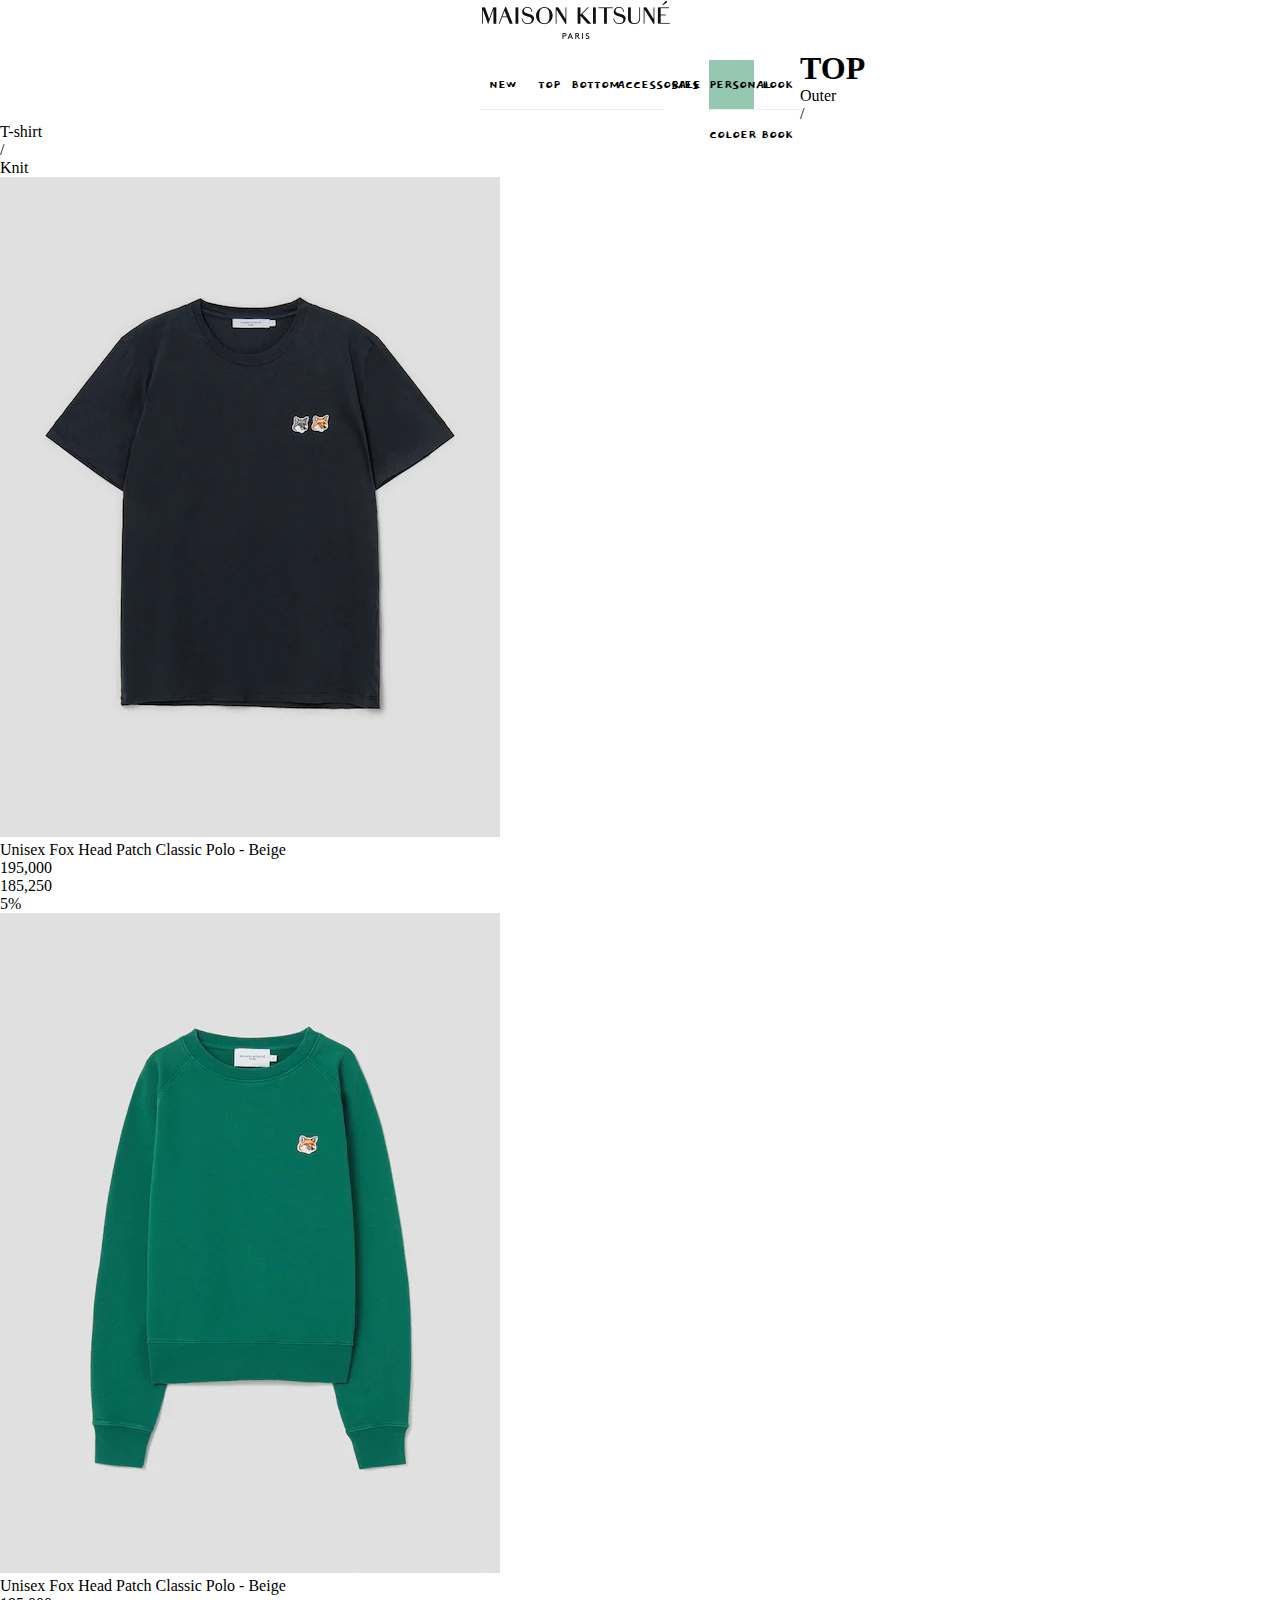
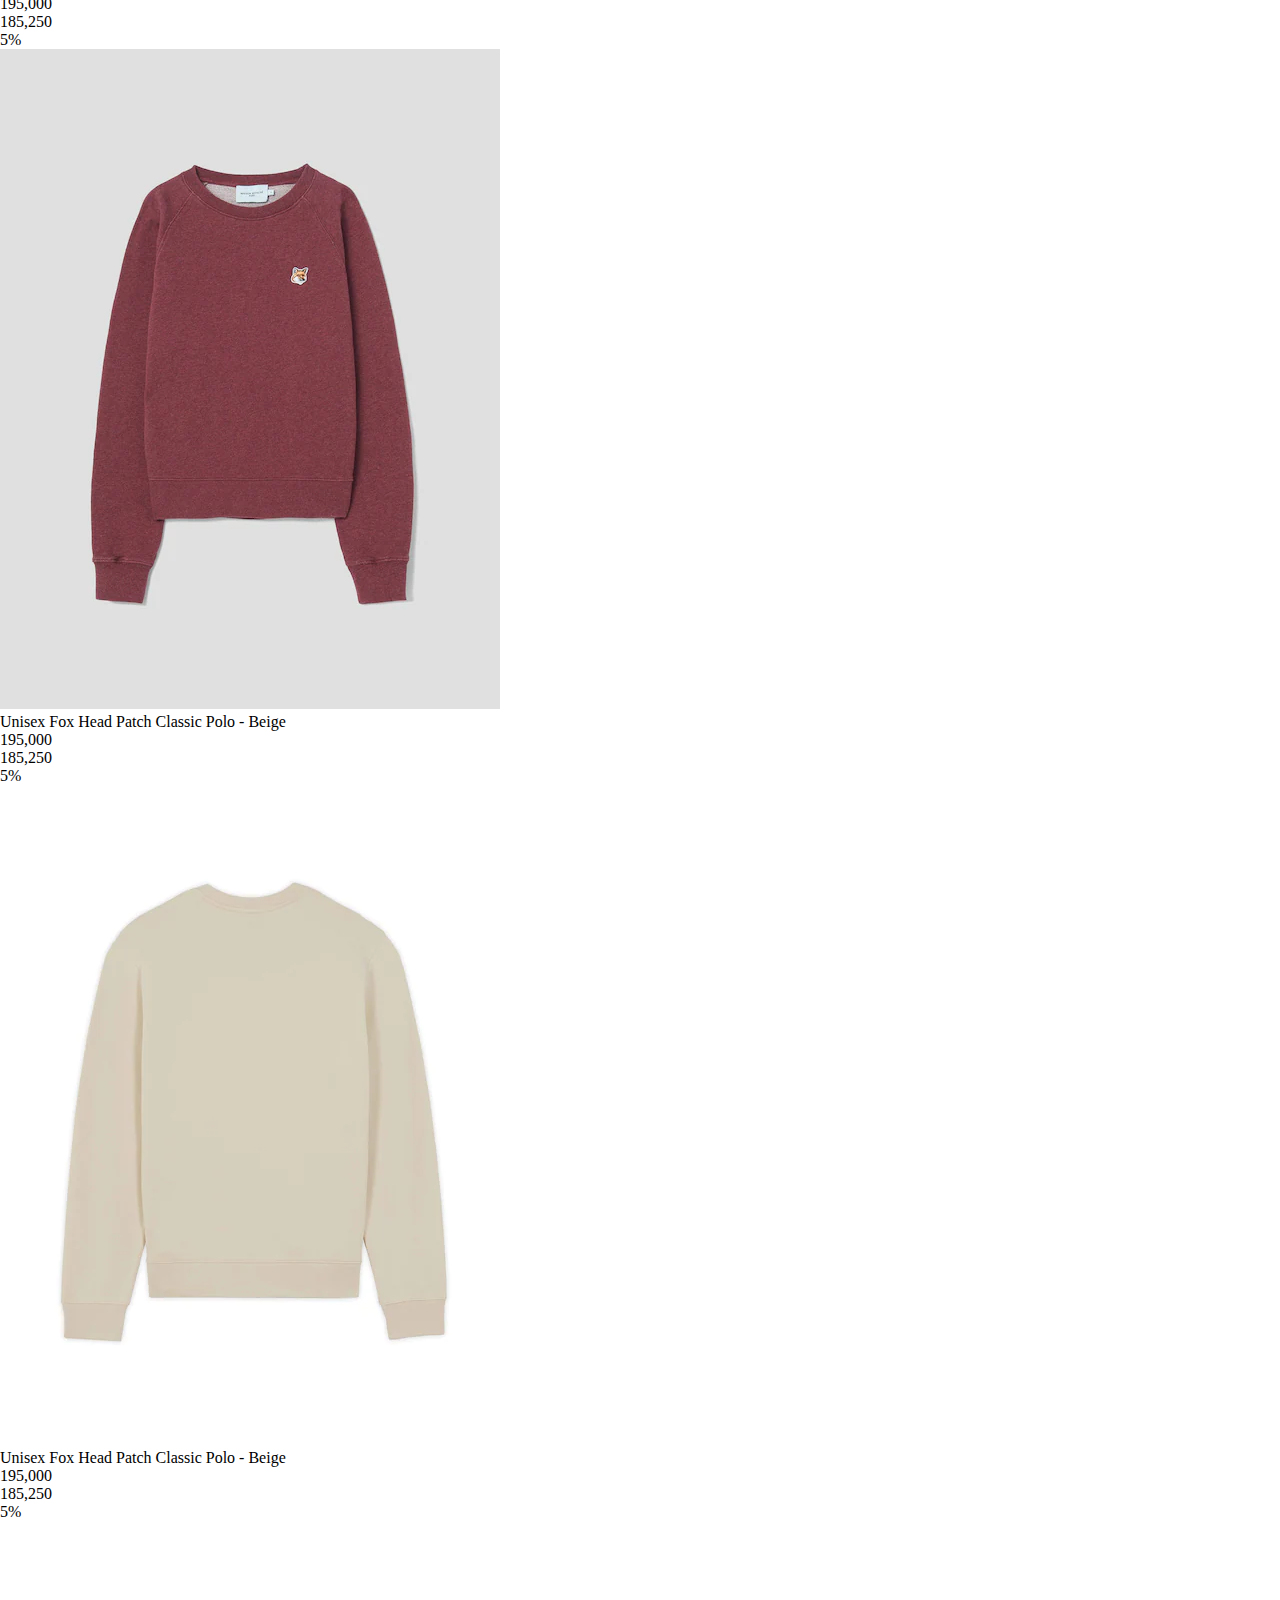
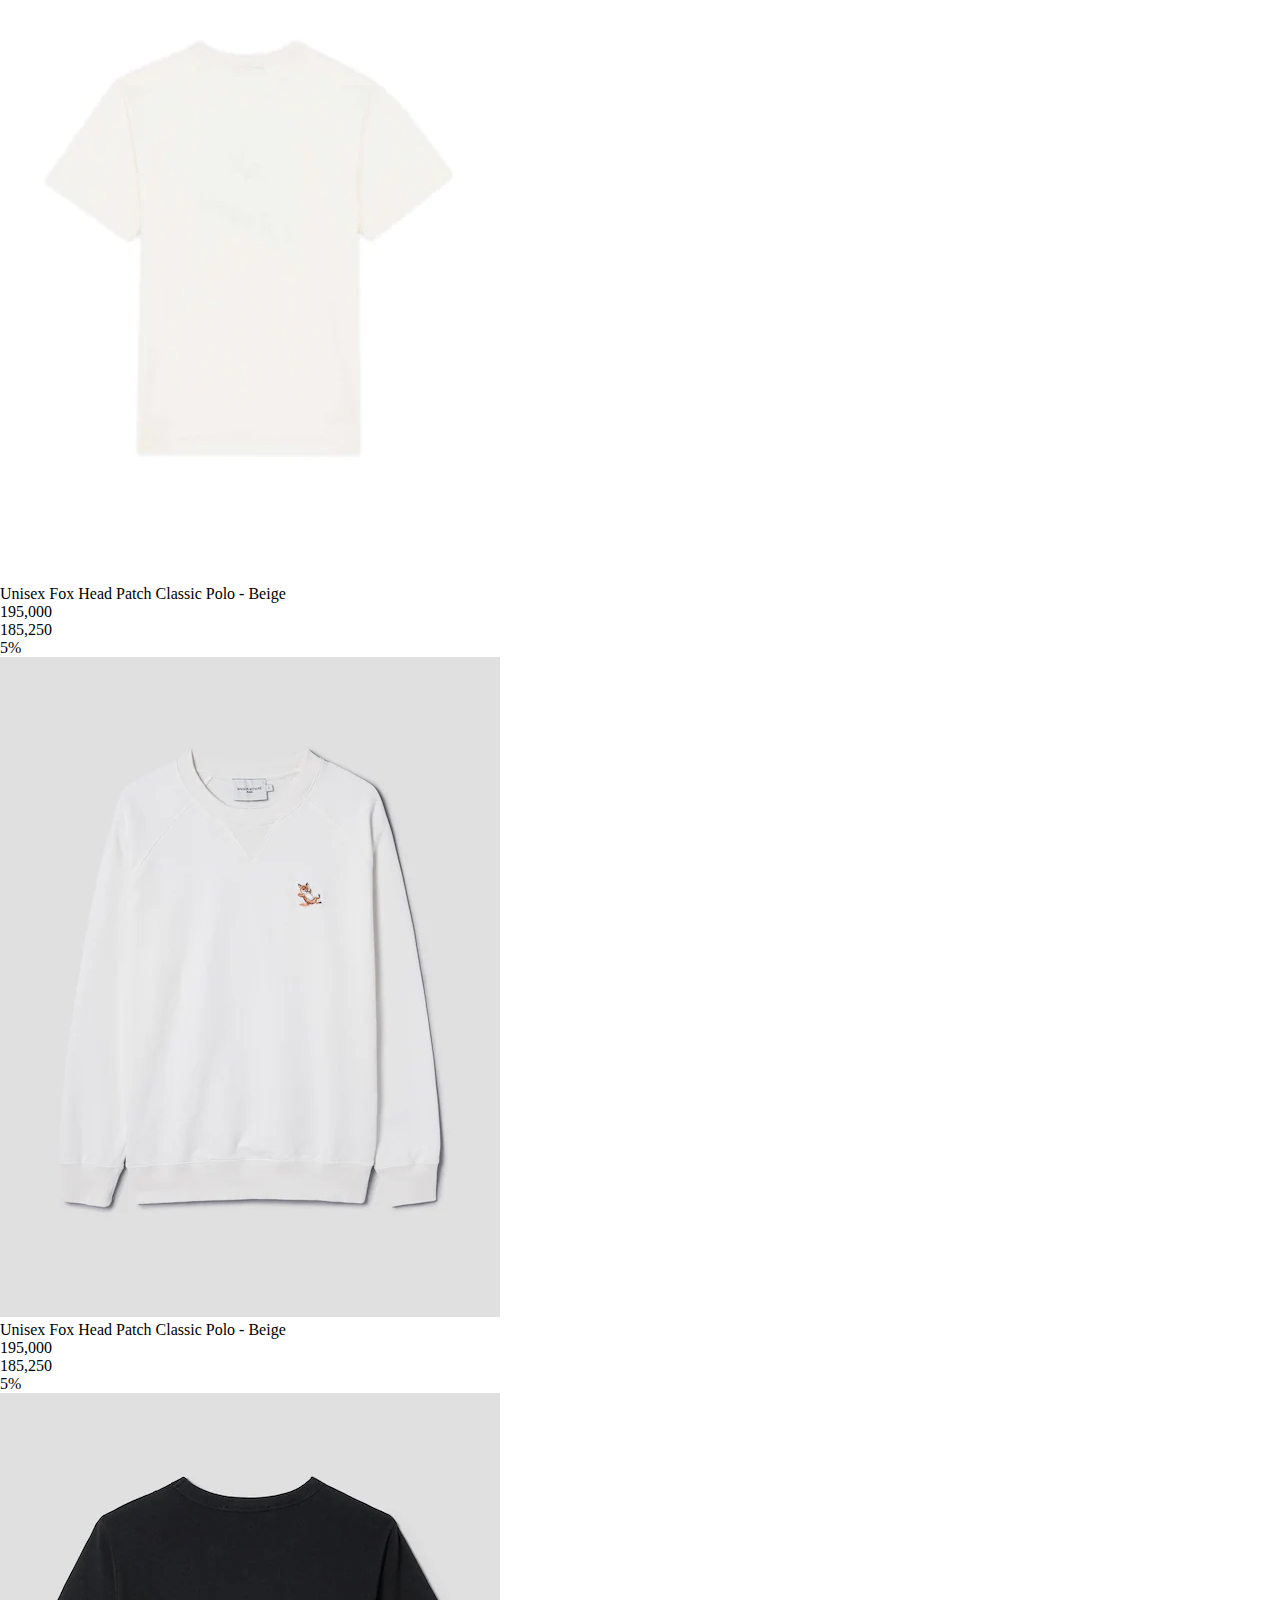
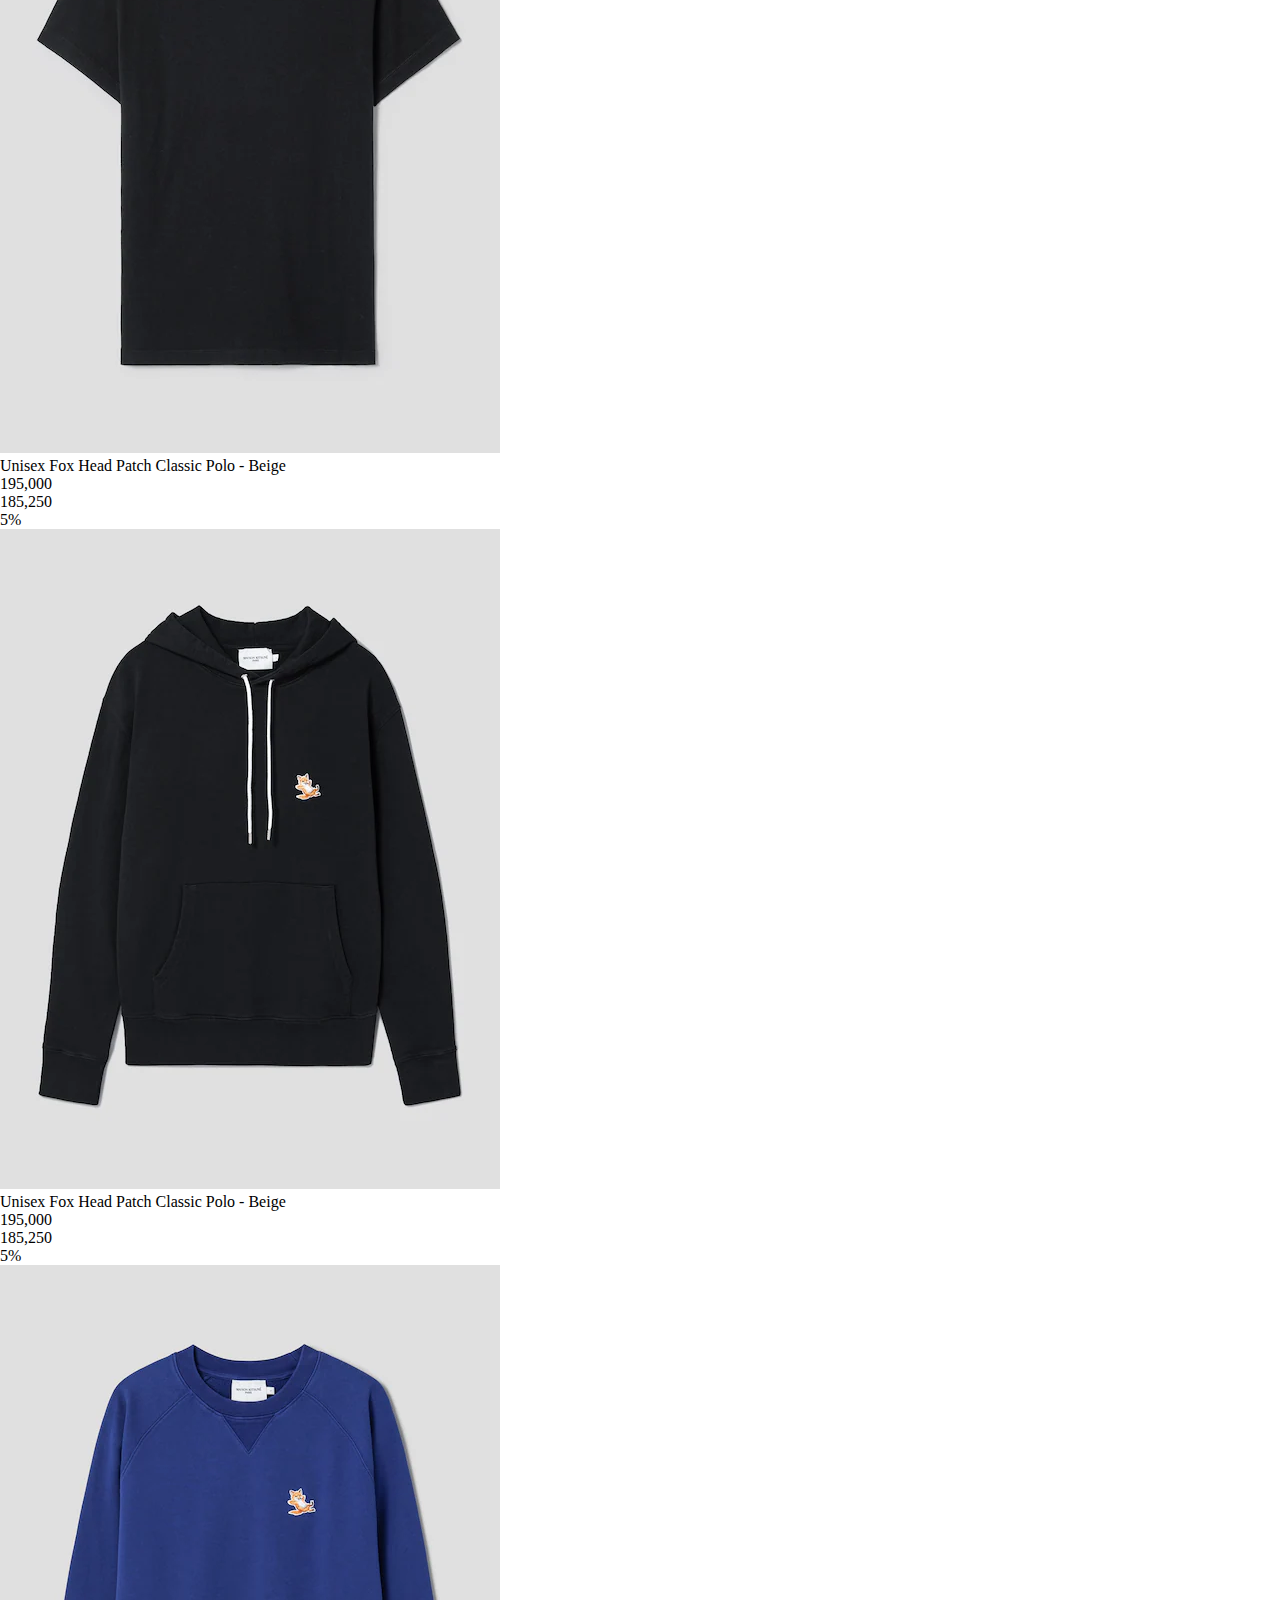
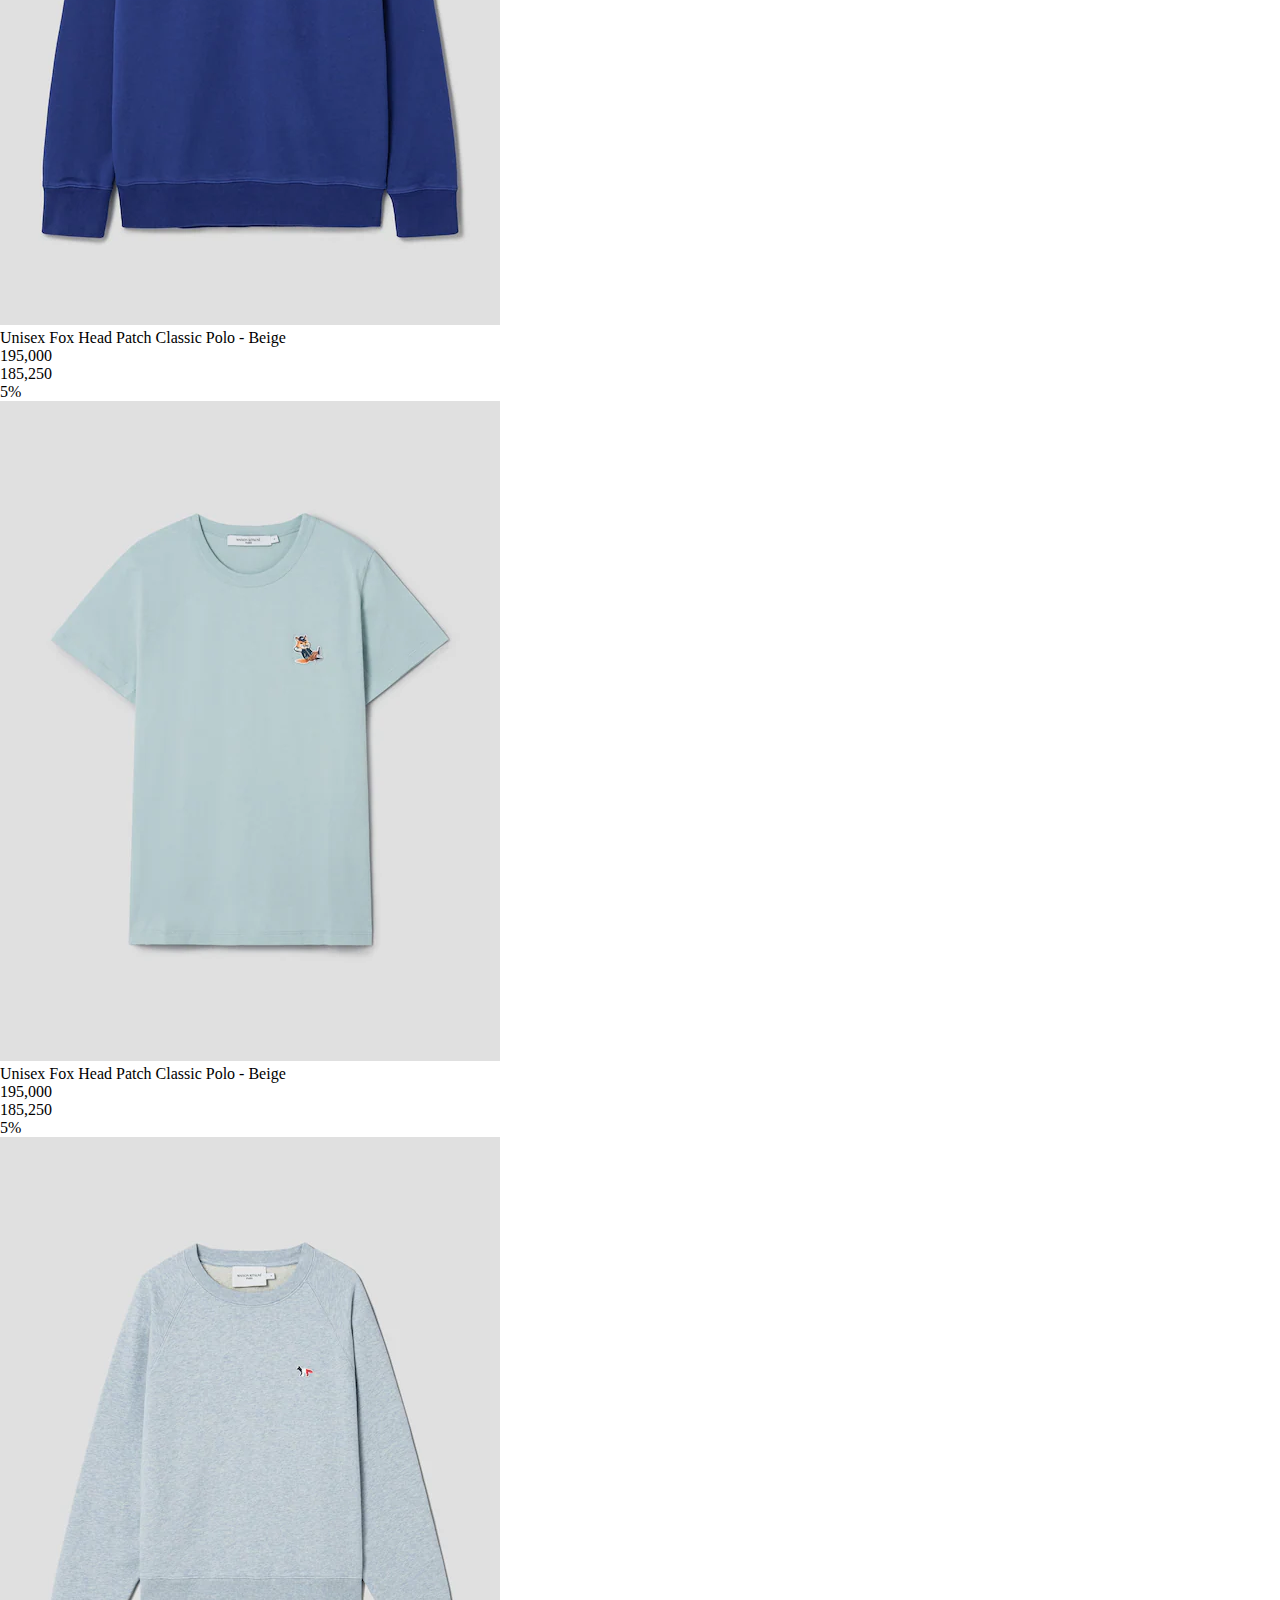
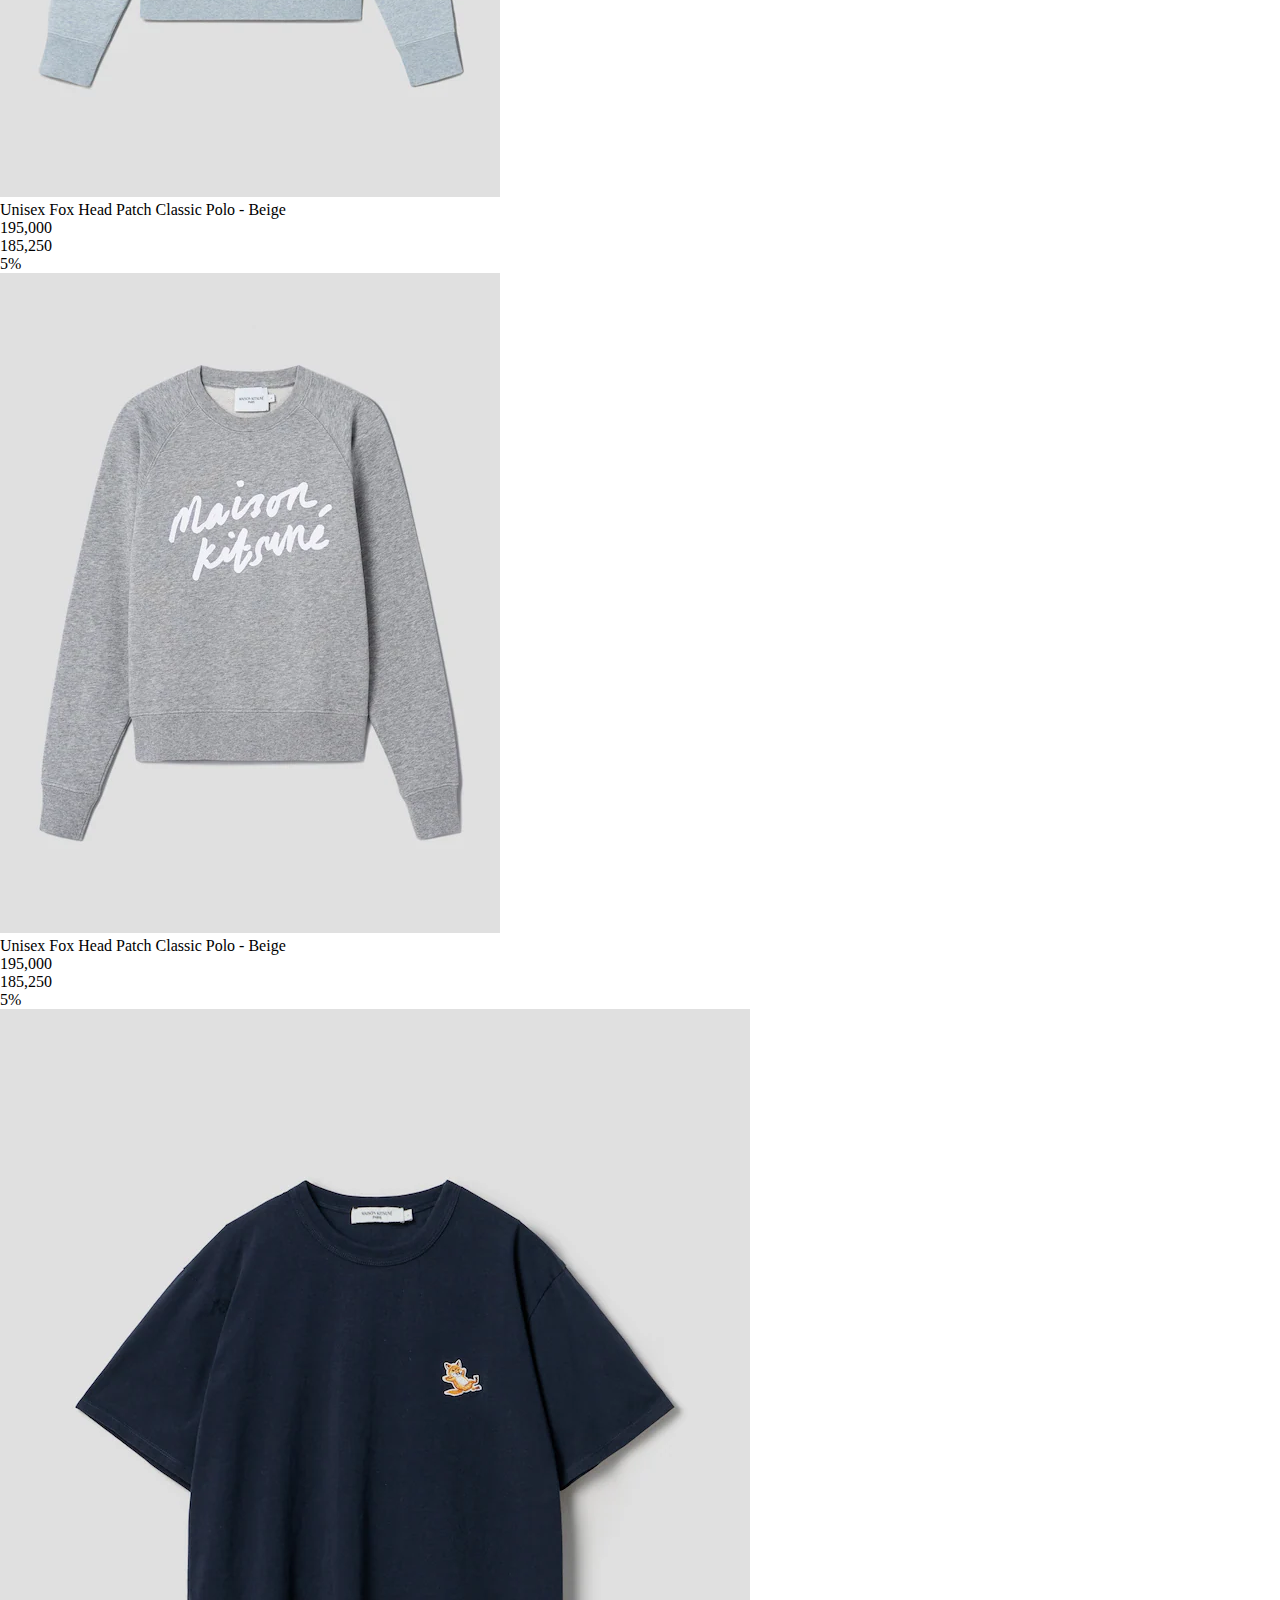
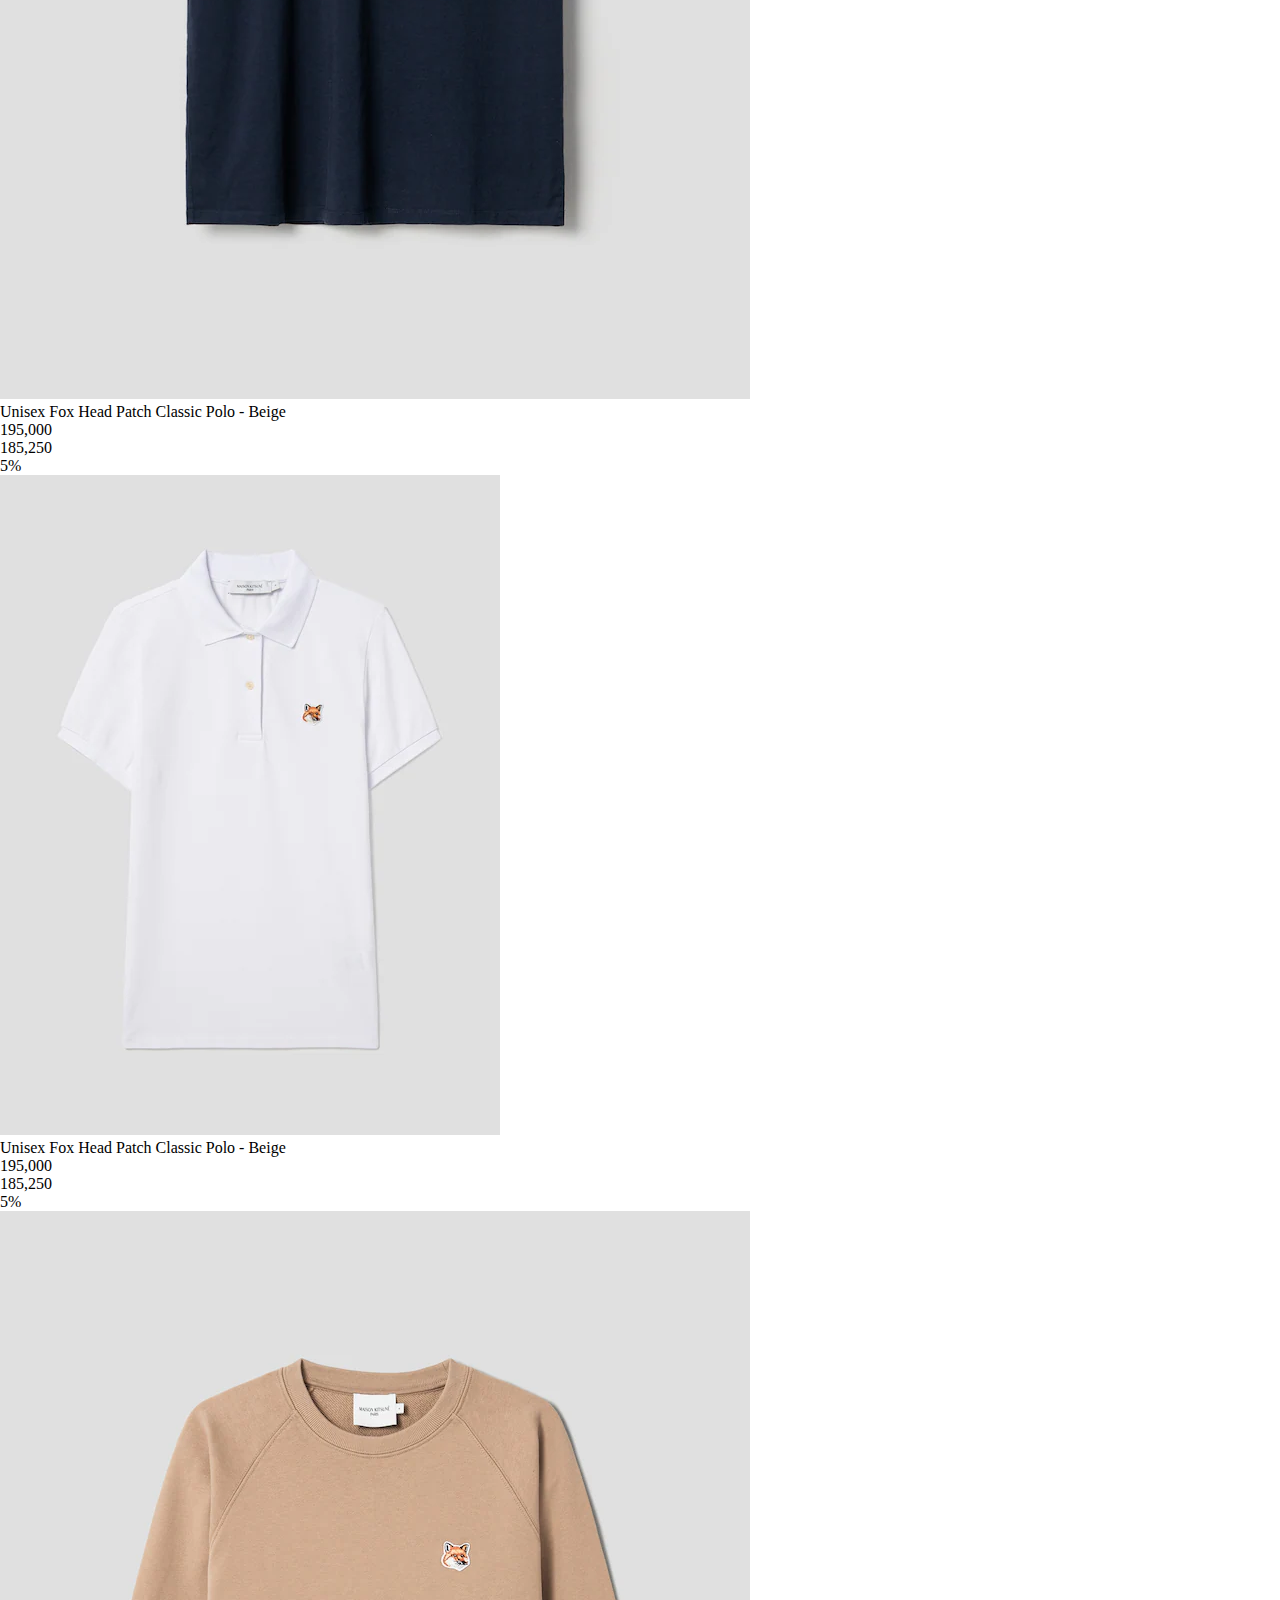
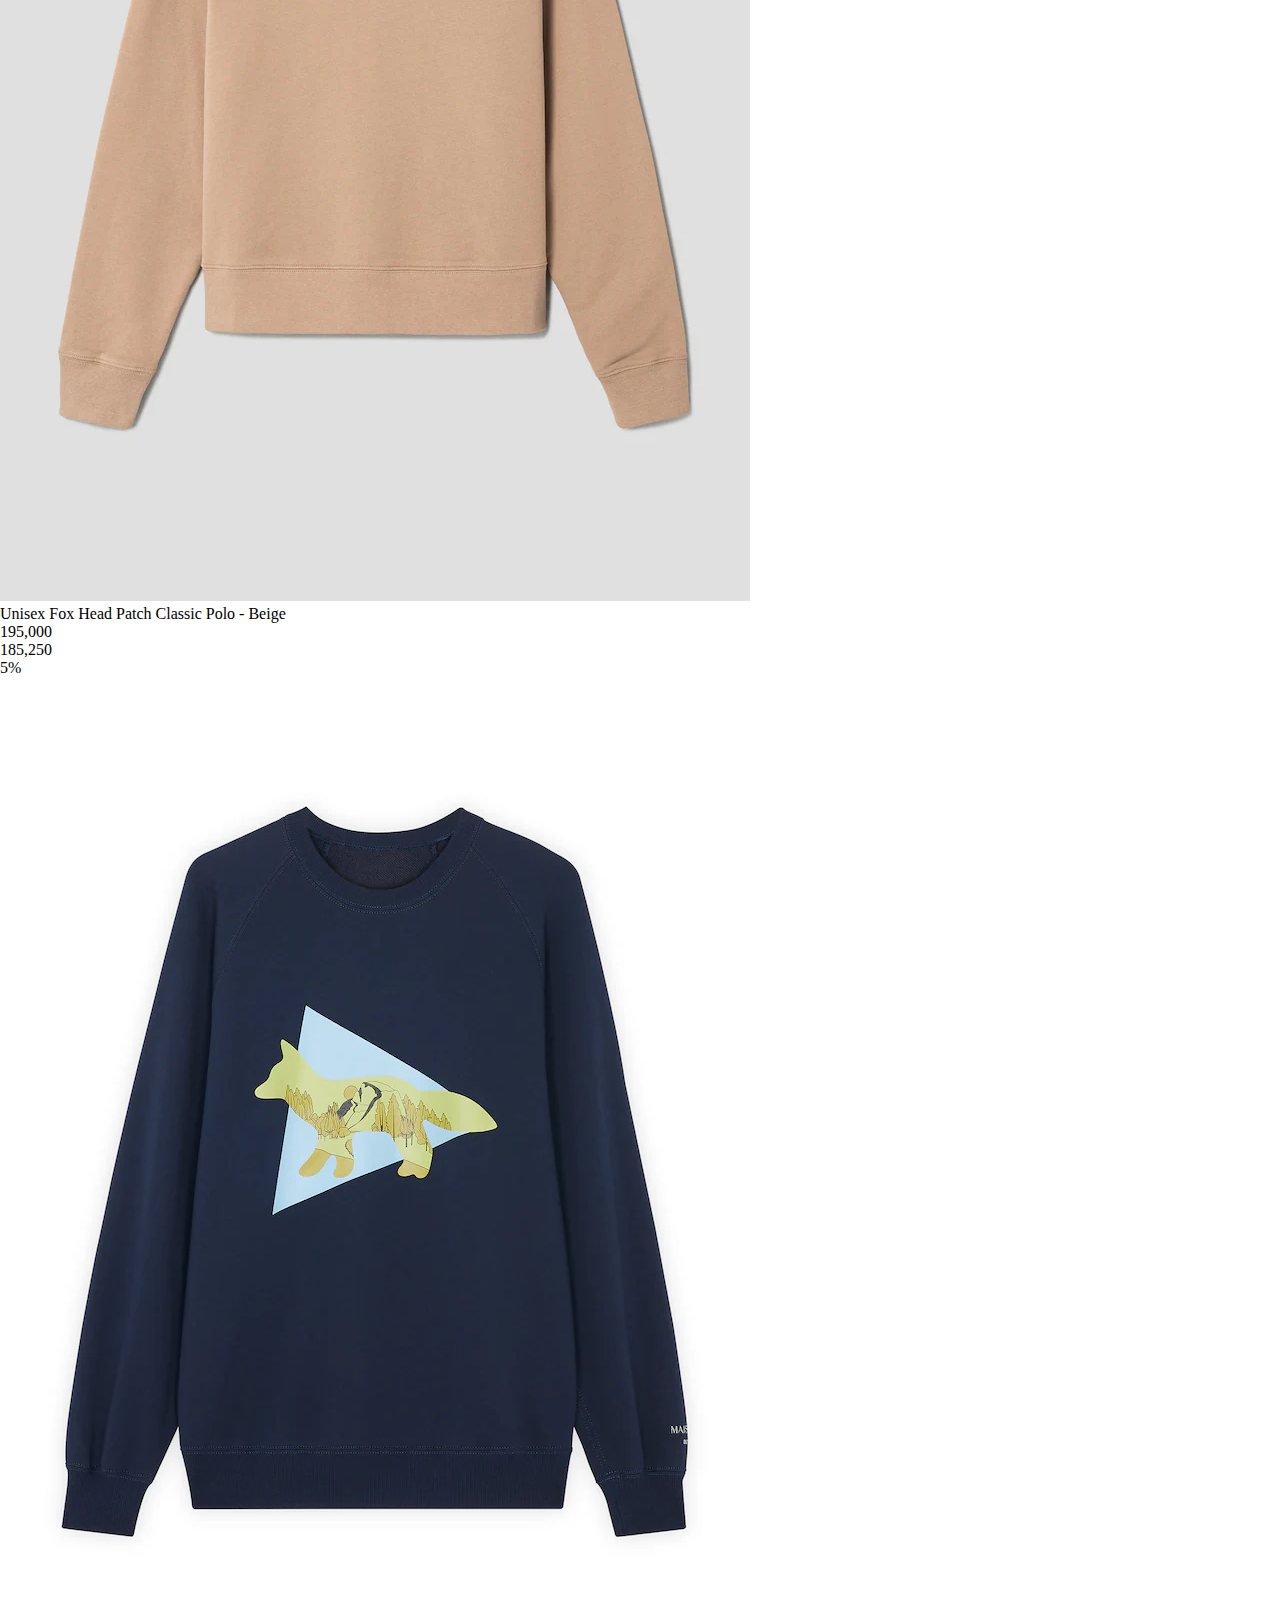
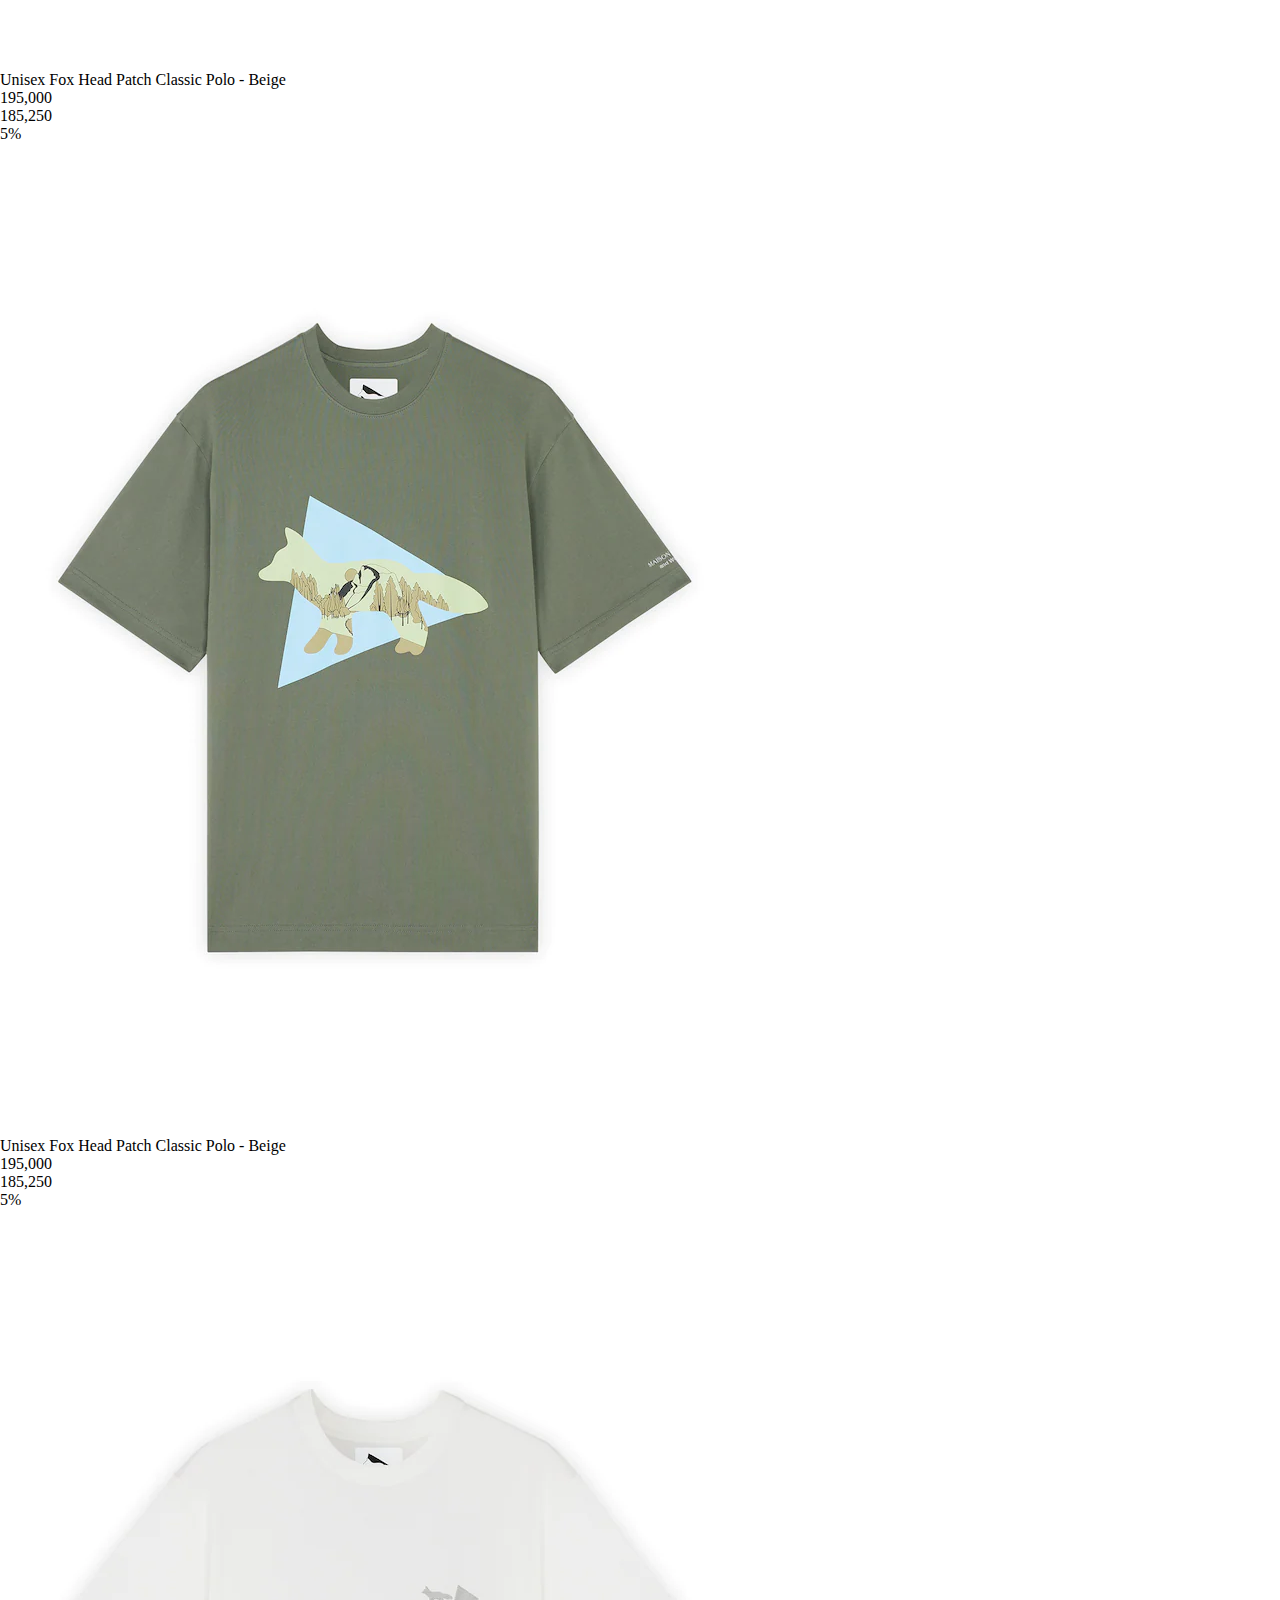
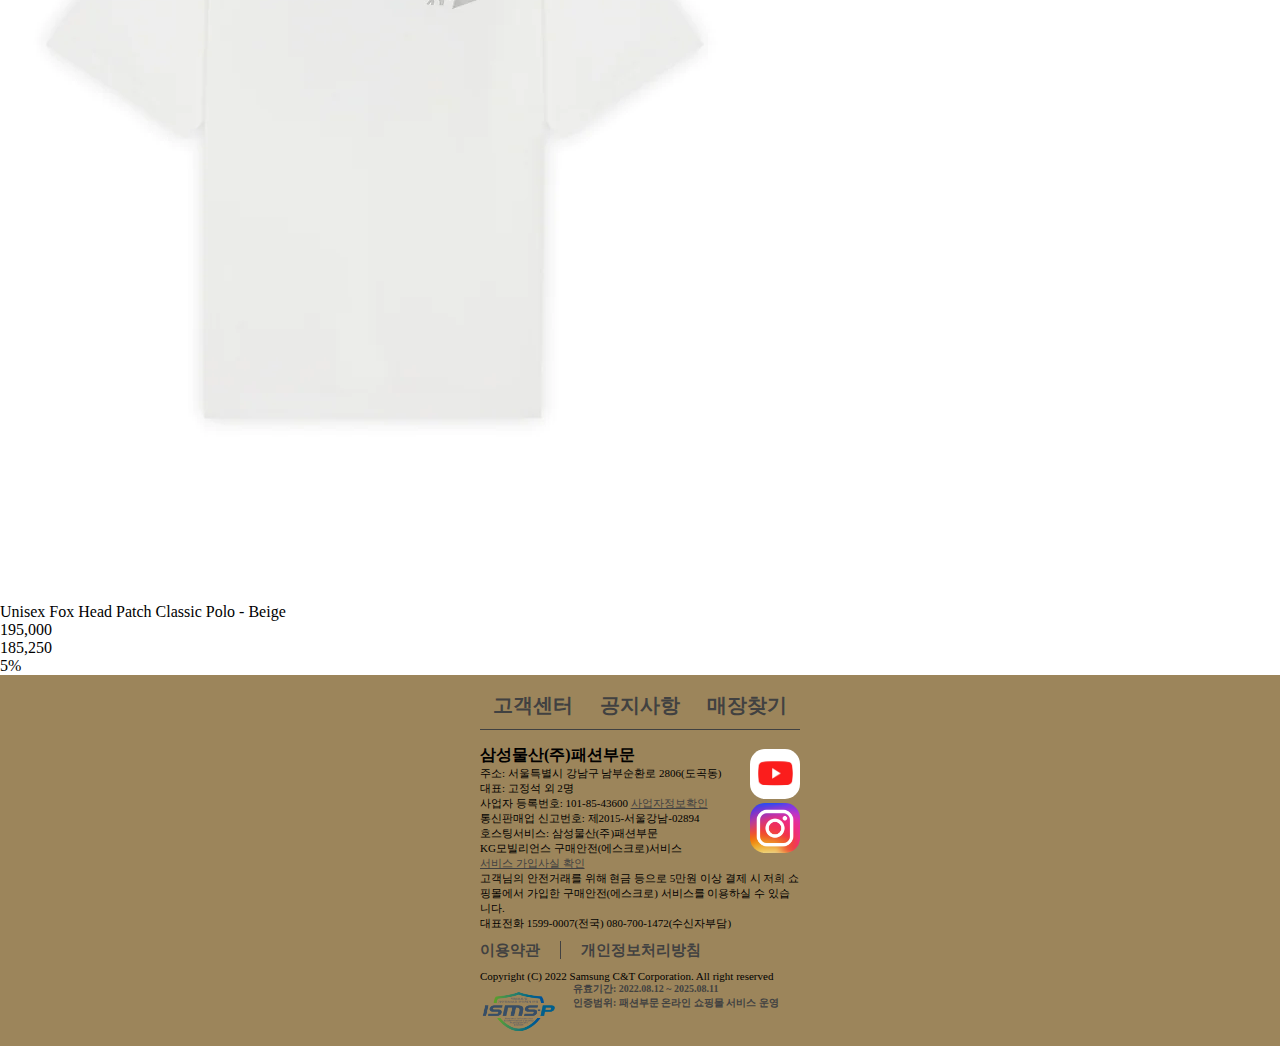
==== sub.html @ bac600cf "메종키츠네20230330" ====
<!DOCTYPE html>
<html lang="ko">

<head>
  <meta charset="UTF-8" />
  <meta http-equiv="X-UA-Compatible" content="IE=edge" />
  <meta name="viewport"
    content="width=device-width, initial-scale=1.0, maximum-scale=1.5, minimum-scale=1.0, user-scalable=no" />
  <link rel="stylesheet" href="./css/main.css" />
  <title>MAISON KITSUNE</title>
  <link rel="stylesheet" href="https://cdnjs.cloudflare.com/ajax/libs/font-awesome/5.9.0/css/all.min.css" />
</head>

<body>
  <header class="header_ex">
    <div class="wrap">
      <div class="header">
        <div class="logo">
          <a href="#"><img src="./images/logo1.jpg" alt="logo" /></a>
        </div>
        <!--logo-->
        <div class="lnb">
          <input type="checkbox" id="ham_btn" checked />
          <label for="ham_btn" class="ham_btn">
            <img src="./images/ham.jpg" alt="ham" />
          </label>
          <div class="lnb_menu">
            <div class="lnb_menu_top">
              <div class="cart">
                <a href="#"><i class="fas fa-shopping-cart"></i></a>
              </div>
              <!--cart-->
              <div class="search">
                <input type="search" />
                <a href="#">
                  <i class="fas fa-search"></i>
                </a>
              </div>
              <!--search-->
            </div>
            <!--lnb_menu_top-->
            <ul>
              <li class="lnb_menu_new">
                <img src="./images/new_fox.png" alt="new_fox" /><a href="#">NEW</a>
              </li>
              <li><a href="#">TOP</a></li>
              <li><a href="#">BOTTOM</a></li>
              <li class="lnb_menu_accessories">
                <a href="#">ACCESSORIES</a><img src="./images/acc_fox.png" alt="acc_fox" />
              </li>
              <li class="lnb_menu_sale">
                <img src="./images/sale_fox.png" alt="sale_fox" /><a href="#">SALE</a>
              </li>
              <li class="lnb_menu_personal">
                <a href="#">PERSONAL COLOER</a>
              </li>
              <li><a href="#">LOOK BOOK</a></li>
            </ul>
          </div>
          <!--lnb_menu-->
        </div>
        <!--lnb-->
      </div>
      <!--header-->
    </div>
    <!--wrap-->
  </header>
  <!--header_ex-->
<div class="pruduct">
  <h1>TOP</h1>
  <div class="categories">
    <a href="#"><p>Outer</p></a>
    <p>/</p>
    <a href="#"><p>T-shirt</p></a>
    <p>/</p>
    <a href="#"><p>Knit</p></a>
  </div><!--categories-->
  <div>
    <img src="./images/sub_top1.jpg" alt="sub_top1" />
    <p class="product_name">
      Unisex Fox Head Patch Classic Polo - Beige
    </p>
    <p class="line">195,000</p>
    <p class="price">185,250</p>
    <p class="rate">5%</p>
  </div>
  <div>
    <img src="./images/sub_top2.jpg" alt="sub_top2" />
    <p class="product_name">
      Unisex Fox Head Patch Classic Polo - Beige
    </p>
    <p class="line">195,000</p>
    <p class="price">185,250</p>
    <p class="rate">5%</p>
  </div>
  <div>
    <img src="./images/sub_top3.jpg" alt="sub_top3" />
    <p class="product_name">
      Unisex Fox Head Patch Classic Polo - Beige
    </p>
    <p class="line">195,000</p>
    <p class="price">185,250</p>
    <p class="rate">5%</p>
  </div>
  <div>
    <img src="./images/sub_top4.jpg" alt="sub_top4" />
    <p class="product_name">
      Unisex Fox Head Patch Classic Polo - Beige
    </p>
    <p class="line">195,000</p>
    <p class="price">185,250</p>
    <p class="rate">5%</p>
  </div>
  <div>
    <img src="./images/sub_top5.jpg" alt="sub_top5" />
    <p class="product_name">
      Unisex Fox Head Patch Classic Polo - Beige
    </p>
    <p class="line">195,000</p>
    <p class="price">185,250</p>
    <p class="rate">5%</p>
  </div>
  <div>
    <img src="./images/sub_top6.jpg" alt="sub_top6" />
    <p class="product_name">
      Unisex Fox Head Patch Classic Polo - Beige
    </p>
    <p class="line">195,000</p>
    <p class="price">185,250</p>
    <p class="rate">5%</p>
  </div>
  <div>
    <img src="./images/sub_top7.jpg" alt="sub_top7" />
    <p class="product_name">
      Unisex Fox Head Patch Classic Polo - Beige
    </p>
    <p class="line">195,000</p>
    <p class="price">185,250</p>
    <p class="rate">5%</p>
  </div>
  <div>
    <img src="./images/sub_top8.jpg" alt="sub_top8" />
    <p class="product_name">
      Unisex Fox Head Patch Classic Polo - Beige
    </p>
    <p class="line">195,000</p>
    <p class="price">185,250</p>
    <p class="rate">5%</p>
  </div>
  <div>
    <img src="./images/sub_top9.jpg" alt="sub_top9" />
    <p class="product_name">
      Unisex Fox Head Patch Classic Polo - Beige
    </p>
    <p class="line">195,000</p>
    <p class="price">185,250</p>
    <p class="rate">5%</p>
  </div>
  <div>
    <img src="./images/sub_top10.jpg" alt="sub_top10" />
    <p class="product_name">
      Unisex Fox Head Patch Classic Polo - Beige
    </p>
    <p class="line">195,000</p>
    <p class="price">185,250</p>
    <p class="rate">5%</p>
  </div>
  <div>
    <img src="./images/sub_top11.jpg" alt="sub_top11" />
    <p class="product_name">
      Unisex Fox Head Patch Classic Polo - Beige
    </p>
    <p class="line">195,000</p>
    <p class="price">185,250</p>
    <p class="rate">5%</p>
  </div>
  <div>
    <img src="./images/sub_top12.jpg" alt="sub_top12" />
    <p class="product_name">
      Unisex Fox Head Patch Classic Polo - Beige
    </p>
    <p class="line">195,000</p>
    <p class="price">185,250</p>
    <p class="rate">5%</p>
  </div>
  <div>
    <img src="./images/sub_top13.jpg" alt="sub_top13" />
    <p class="product_name">
      Unisex Fox Head Patch Classic Polo - Beige
    </p>
    <p class="line">195,000</p>
    <p class="price">185,250</p>
    <p class="rate">5%</p>
  </div>
  <div>
    <img src="./images/sub_top14.jpg" alt="sub_top14" />
    <p class="product_name">
      Unisex Fox Head Patch Classic Polo - Beige
    </p>
    <p class="line">195,000</p>
    <p class="price">185,250</p>
    <p class="rate">5%</p>
  </div>
  <div>
    <img src="./images/sub_top15.jpg" alt="sub_top15" />
    <p class="product_name">
      Unisex Fox Head Patch Classic Polo - Beige
    </p>
    <p class="line">195,000</p>
    <p class="price">185,250</p>
    <p class="rate">5%</p>
  </div>
  <div>
    <img src="./images/sub_top16.jpg" alt="sub_top16" />
    <p class="product_name">
      Unisex Fox Head Patch Classic Polo - Beige
    </p>
    <p class="line">195,000</p>
    <p class="price">185,250</p>
    <p class="rate">5%</p>
  </div>
  <div>
    <img src="./images/sub_top17.jpg" alt="sub_top17" />
    <p class="product_name">
      Unisex Fox Head Patch Classic Polo - Beige
    </p>
    <p class="line">195,000</p>
    <p class="price">185,250</p>
    <p class="rate">5%</p>
  </div>
  <div>
    <img src="./images/sub_top18.jpg" alt="sub_top18" />
    <p class="product_name">
      Unisex Fox Head Patch Classic Polo - Beige
    </p>
    <p class="line">195,000</p>
    <p class="price">185,250</p>
    <p class="rate">5%</p>
  </div>
</div><!--product-->



  <footer class="footer_ex">
    <div class="wrap">
      <div class="footer">
        <div class="footer_top">
          <div class="footer_top_left">
            <ul>
              <li><a href="#">회사소개</a></li>
              <li><a href="#">이용약관</a></li>
              <li><a href="#"><b>개인정보처리방침</b> </a></li>
              <li><a href="#">이메일무단수집거부</a></li>

            </ul>
          </div>
          <!--footer_top_left-->
          <div class="footer_top_middle">
            <ul>
              <li><a href="#">단체주문</a></li>
              <li><a href="#">제휴문의</a></li>
              <li><a href="#">입점신청</a></li>
              <li><a href="#">멤버십안내</a></li>
              <li><a href="#">8Seconds</a></li>
            </ul>
          </div>
          <!--footer_top_middle-->
          <div class="footer_top_right">
            <ul>
              <li><a href="#">고객센터</a></li>
              <!-- <li><p></p></li> -->
              <li><a href="#">공지사항</a></li>
              <!-- <li><p></p></li> -->
              <li><a href="#">매장찾기</a></li>
            </ul>
          </div>
          <!--footer_top_right-->

        </div>
        <!--footer_top-->
        <div class="footer_middle">
          <div class="footer_middle_infomation">
            <b>삼성물산(주)패션부문</b>
            <p>주소: 서울특별시 강남구 남부순환로 2806(도곡동) <br /> 대표: 고정석 외 2명 <br /> 사업자 등록번호: 101-85-43600 <a
                href="https://www.ftc.go.kr/bizCommPop.do?wrkr_no=1018543600">사업자정보확인</a> <br />
              통신판매업 신고번호: 제2015-서울강남-02894 <br /> 호스팅서비스: 삼성물산(주)패션부문<br />
              KG모빌리언스 구매안전(에스크로)서비스 <br />
              <a href="https://www.mobilians.co.kr/">서비스 가입사실 확인</a><br />
              고객님의 안전거래를 위해 현금 등으로 5만원 이상 결제 시 저희 쇼핑몰에서 가입한 구매안전(에스크로) 서비스를 이용하실 수 있습니다. <br />
              대표전화 1599-0007(전국) 080-700-1472(수신자부담)
            </p>
            <div class="terms">
              <ul>
                <li><a href="#">이용약관</a></li>
                <li><p></p></li>
                <li><a href="#">개인정보처리방침</a></li>
              </ul>
            </div>
            <p>
              Copyright (C) 2022 Samsung C&T Corporation. All right reserved
            </p>
          </div>
          <!--footer_middle_information-->
          <div class="footer_middle_sns">
            <div>
              <a href="https://www.youtube.com/c/ssfshoptv"><img src="./images/you.jpg" alt="you"></a>
            </div>
            <div><a href="https://www.instagram.com/ssf_shop_official/"><img src="./images/insta.png" alt="insta"></a>
            </div>
          </div>
          <!--footer_middle_sns-->
        </div>
        <!--footer_middle-->
        <div class="footer_bottom">
          <div class="footer_bottom_left"> <a
              href="https://isms.kisa.or.kr/main/ispims/issue/?certificationMode=list&searchCondition=2&searchKeyword=%EC%82%BC%EC%84%B1%EB%AC%BC%EC%82%B0"><img
                src="./images/ISMS-P.png" alt="ISMS-P"></a></div>
          <!--footer_bottom_left-->
          <div class="footer_bottom_right">
            <a
              href="https://isms.kisa.or.kr/main/ispims/issue/?certificationMode=list&searchCondition=2&searchKeyword=%EC%82%BC%EC%84%B1%EB%AC%BC%EC%82%B0">
              <p>유효기간: 2022.08.12 ~ 2025.08.11</p>
              <p>인증범위: 패션부문 온라인 쇼핑몰 서비스 운영 <span>(SSFSHOP, 토리버치)</span></p>
            </a>
          </div>
          <!--footer_bottom_right-->

        </div>
        <!--footer_bottom-->
      </div>
      <!--footer-->
    </div>
    <!--wrap-->
  </footer>
  <!--footer_ex-->
</body>

</html>
---- css/main.css ----
@import url("https://fonts.googleapis.com/css2?family=Dokdo&display=swap");

/* font-family: 'Dokdo', cursive; */
* {
  margin: 0;
  padding: 0;
}

li {
  list-style: none;
}

a {
  text-decoration: none;
  color: black;
}

.wrap {
  width: 320px;
  margin: 0 auto;
}

/* header */
.header_ex {
  width: 100%;
}

.header {
  height: 50px;
}

.header .logo {
  position: relative;
  text-align: center;
  line-height: 50px;
}

.header .ham_btn {
  position: absolute;
  right: 0;
  top: 0;
}

.header .ham_btn img {
  height: 50px;
  width: 50px;
}

.lnb .lnb_menu {
  width: 100%;
  text-align: center;
}

#ham_btn {
  display: none;
}

#ham_btn:checked~.lnb_menu {
  display: none;
}

#ham_btn~.lnb_menu {
  display: block;
}

.lnb_menu_top {
  width: 100%;
  height: 40px;
  /* overflow: hidden; */
  border-bottom: 1px solid #eeeeee;
}

.lnb_menu_top .cart {
  width: 50px;
  float: left;
}

.lnb_menu_top .cart a i {}

.lnb_menu_top .search {
  width: calc(100%-50px);
  line-height: 50px;
  float: left;
}

.lnb .lnb_menu ul {
}

.lnb .lnb_menu ul li {}

.lnb .lnb_menu ul .lnb_menu_new {
  /* line-height: 50px; */
}

.lnb .lnb_menu ul .lnb_menu_new img {
  width: 40px;
}

.lnb .lnb_menu ul .lnb_menu_accessories img {
  width: 50px;
}

.lnb .lnb_menu ul .lnb_menu_sale {
  border-bottom: none;
}

.lnb .lnb_menu ul .lnb_menu_sale img {
  width: 50px;
}

.lnb .lnb_menu ul li {
  height: 50px;
  line-height: 50px;
  box-sizing: border-box;
  border-bottom: 1px solid #eeeeee;
}

.lnb_menu_personal {
  background-color: rgb(150, 199, 176);
  border-bottom: none;
}

.lnb .lnb_menu ul li a {
  font-family: "Dokdo", cursive;
  font-size: 30px;
}

/* visual_main */

.visual_main {
  width: 100%;
  overflow: hidden;
}

.visual_main .visual_main_left {
  width: 50%;
  height: 200px;
  float: left;
  animation: slide_left 10s both infinite;
}

.visual_main .visual_main_right {
  width: 50%;
  float: left;
  height: 200px;
  animation: slide_right 10s both infinite;
}

@keyframes slide_left {
  0% {
    background: url(../images/visual_main_01.jpg)no-repeat;
    box-sizing: border-box;
  }

  25% {
    background: url(../images/visual_main_02.jpg)no-repeat;
  }

  50% {
    background: url(../images/visual_main_03.jpg)no-repeat;
  }

  75% {
    background: url(../images/visual_main_04.jpg)no-repeat;
  }

  100% {
    background: url(../images/visual_main_01.jpg)no-repeat;
  }
}

@keyframes slide_right {
  0% {
    background: url(../images/visual_main_02.jpg)no-repeat;
  }

  25% {
    background: url(../images/visual_main_03.jpg)no-repea;
  }

  50% {
    background: url(../images/visual_main_04.jpg)no-repeat;
  }

  75% {
    background: url(../images/visual_main_05.jpg)no-repeat;
  }

  100% {
    background: url(../images/visual_main_02.jpg)no-repeat;
  }
}

/* new */
.category {
  width: 100%;
  margin: 0 auto;
  overflow: hidden;
}

.category h1 {
  font-family: "Dokdo", cursive;
  text-align: center;
  margin: 20px 0;
}

.category>div {
  float: left;
  width: calc((100%-30px) / 3);
}

.category>div:nth-child(1),
.category>div:nth-child(2) {
  /* margin-right: 15px; */
}

.category>div:nth-child(3) {
  margin-right: 0px;
}

.category div img {
  width: 100%;
}

.category div p {
  margin: 2px 0;
}

.category div p.product_name {
  font-size: 14px;
  width: 100%;
  padding: 5px 0;
  overflow: hidden;
  text-overflow: ellipsis;
  white-space: nowrap;
}

.category div p.line {
  text-decoration-line: line-through;
  font-size: 12px;
}

.category div p.price {
  width: 50px;
  float: left;
}

.category div p.rate {
  width: 24px;
  float: right;
  color: rgb(150, 199, 176);
}

.sale>div p.rate {
  width: 30px;
  float: right;
  color: rgb(150, 199, 176);
}

.category div p.rate.brown {
  width: 24px;
  float: right;
  color: rgb(156, 133, 91);
}

.category_image {
  display: block;
  width: 105px;
  /* text-align: center; */
  margin-top: 20px;
}

.category_image img {
  /* width: 100%; */
}

/* personal_color */

.personal_color_ex {
  background-color: rgb(150, 199, 176);
  width: 100%;
}

.personal_color {}

.personal_color .personal_color_image_mibile {}

.personal_color .personal_color_image_mibile img {
  width: calc((100%-45px) / 4);
  /* margin-right: 15px; */
}

/* .personal_color .personal_color_image_mibile img:last-child {
    margin-right: 0;
  } */

.personal_color .spring {}

.personal_color .summer {}

.personal_color .autumn {}

.personal_color .winter {}


/* footer */
.footer_ex {
  background-color: rgb(156, 133, 91);
  overflow: hidden;
}

.footer {}

.footer .footer_top {}

.footer .footer_top .footer_top_left {
  display: none;
}

.footer .footer_top .footer_top_middle {
  display: none;
}


.footer .footer_top ul {}

.footer .footer_top .footer_top_right ul li {
  display: block;
  width: calc(100%/3);
  height: 50px;
  line-height: 50px;
  float: left;
  text-align: center;
  box-sizing: border-box;
  border-bottom: 1px solid rgb(65, 65, 65);
  padding-bottom: 10px;
  margin-top: 5px;
  /* border-right: #eeeeee; */
  margin-bottom: 15px;
  font-weight: bold;
}

.footer .footer_top ul li a {
  display: block;
  color: rgb(65, 65, 65);
  font-size: 20px;
}

.footer .footer_middle {
  position: relative;
}

.footer .footer_middle .footer_middle_infomation {}

.footer .footer_middle .footer_middle_infomation b {}

.footer .footer_middle .footer_middle_infomation p {
  font-size: 11px;
}

.footer .footer_middle .footer_middle_infomation p a {
  color: rgb(65, 65, 65);
  text-decoration: underline;
}

.footer .footer_middle .footer_middle_infomation .terms {
  overflow: hidden;
  margin: 10px 0;
}

.footer .footer_middle .footer_middle_infomation .terms ul {}

.footer .footer_middle .footer_middle_infomation .terms ul li {
  float: left;
  margin-right: 20px;
}

.footer .footer_middle .footer_middle_infomation .terms ul li a {
  display: block;
  font-size: 15px;
  color: rgb(65, 65, 65);
  font-weight: bold;
}

.footer_middle_infomation .terms ul li p {
  height: 18px;
  width: 1px;
  background-color: rgb(65, 65, 65);
}

.footer .footer_middle {}

.footer .footer_middle .footer_middle_sns {
  position: absolute;
  top: 74px;
  right: 0;
}

.footer .footer_middle .footer_middle_sns>div {}

.footer .footer_middle .footer_middle_sns>div a {}

.footer .footer_middle .footer_middle_sns>div a img {
  width: 50px;
  height: 50px;
  border-radius: 15px;
}

.footer .footer_bottom {}

.footer .footer_bottom .footer_bottom_left {
  float: left;
  margin-right: 15px;
}

.footer .footer_bottom .footer_bottom_left a {}

.footer .footer_bottom .footer_bottom_left a img {
  width: 78px;
  height: 60px;
}

.footer .footer_bottom .footer_bottom_right {}

.footer .footer_bottom .footer_bottom_right p {
  display: block;
  font-size: 10px;
  color: rgb(65, 65, 65);
  font-weight: bold;
}

.footer .footer_bottom .footer_bottom_right p span {
  display: none;
}

@media all and (min-width:601px) {
  .header .logo {
    width: 25%;
    /* height: 40px; */
    float: left;
  }

  #ham_btn:checked~.lnb_menu {
    display: block;
  }

  .lnb label {
    display: none;
  }

  .lnb_menu .lnb_menu_top {
    display: none;
  }

  .lnb_menu ul {
    width: calc(100%-25%-12.5%);
    float: left;
  }

  .lnb_menu ul li {
    width: calc(100%/7);
    float: left;
    font-size: 10px;
  }

  .lnb_menu ul li img {
    display: none;
  }

  .lnb .lnb_menu ul li a {
    font-size: 14px;
  }
}
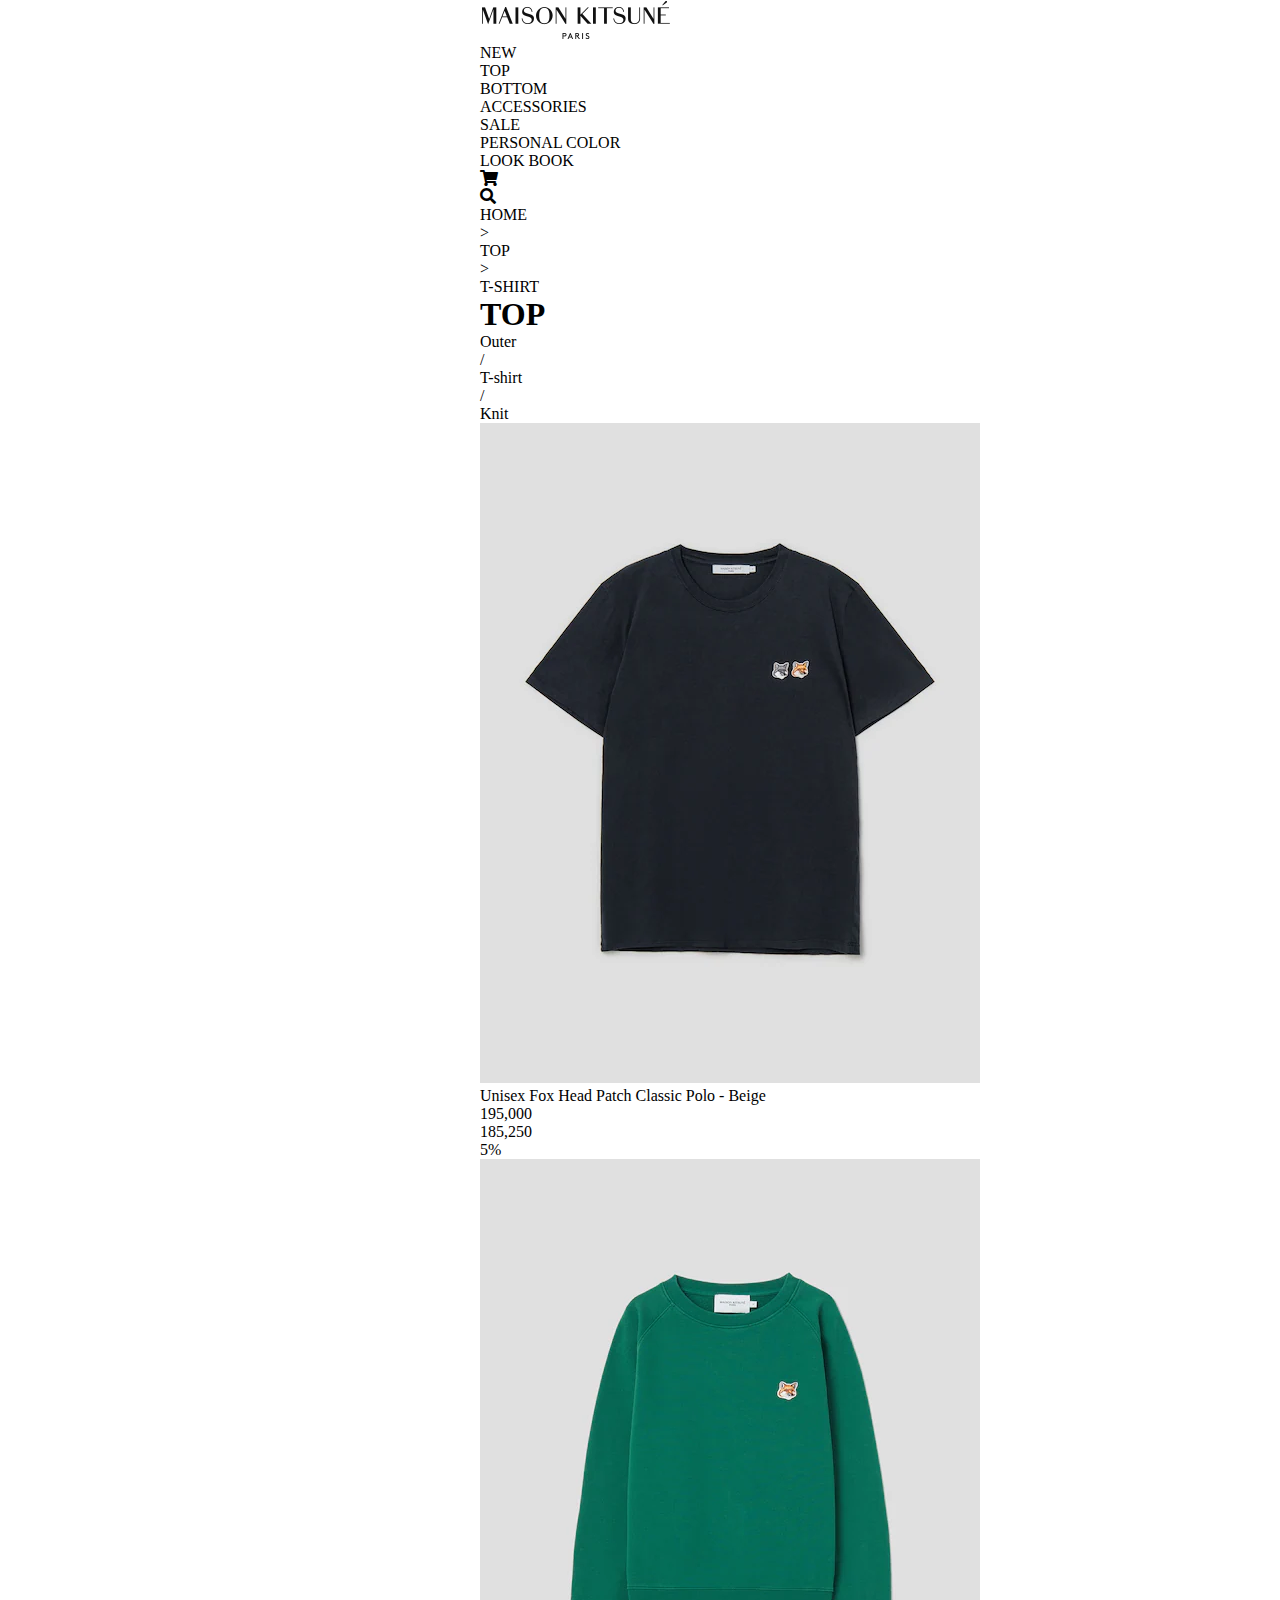
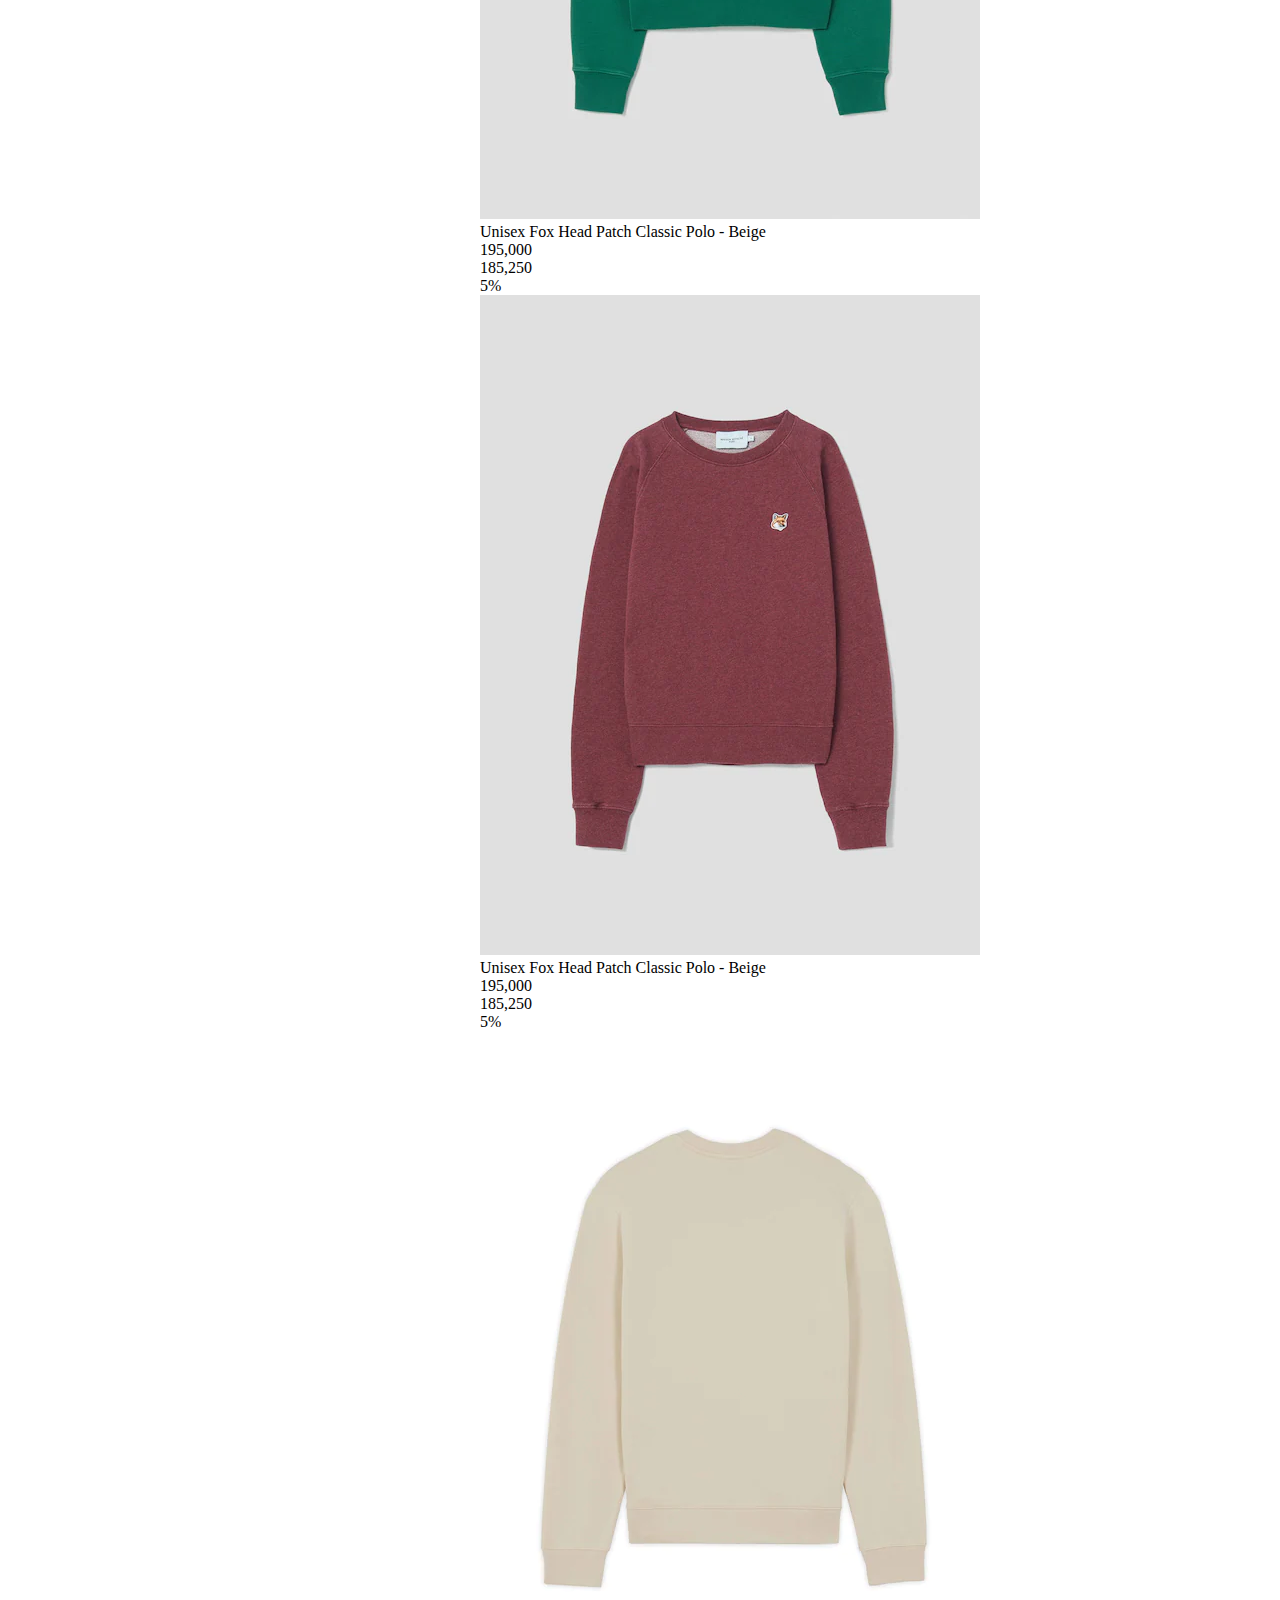
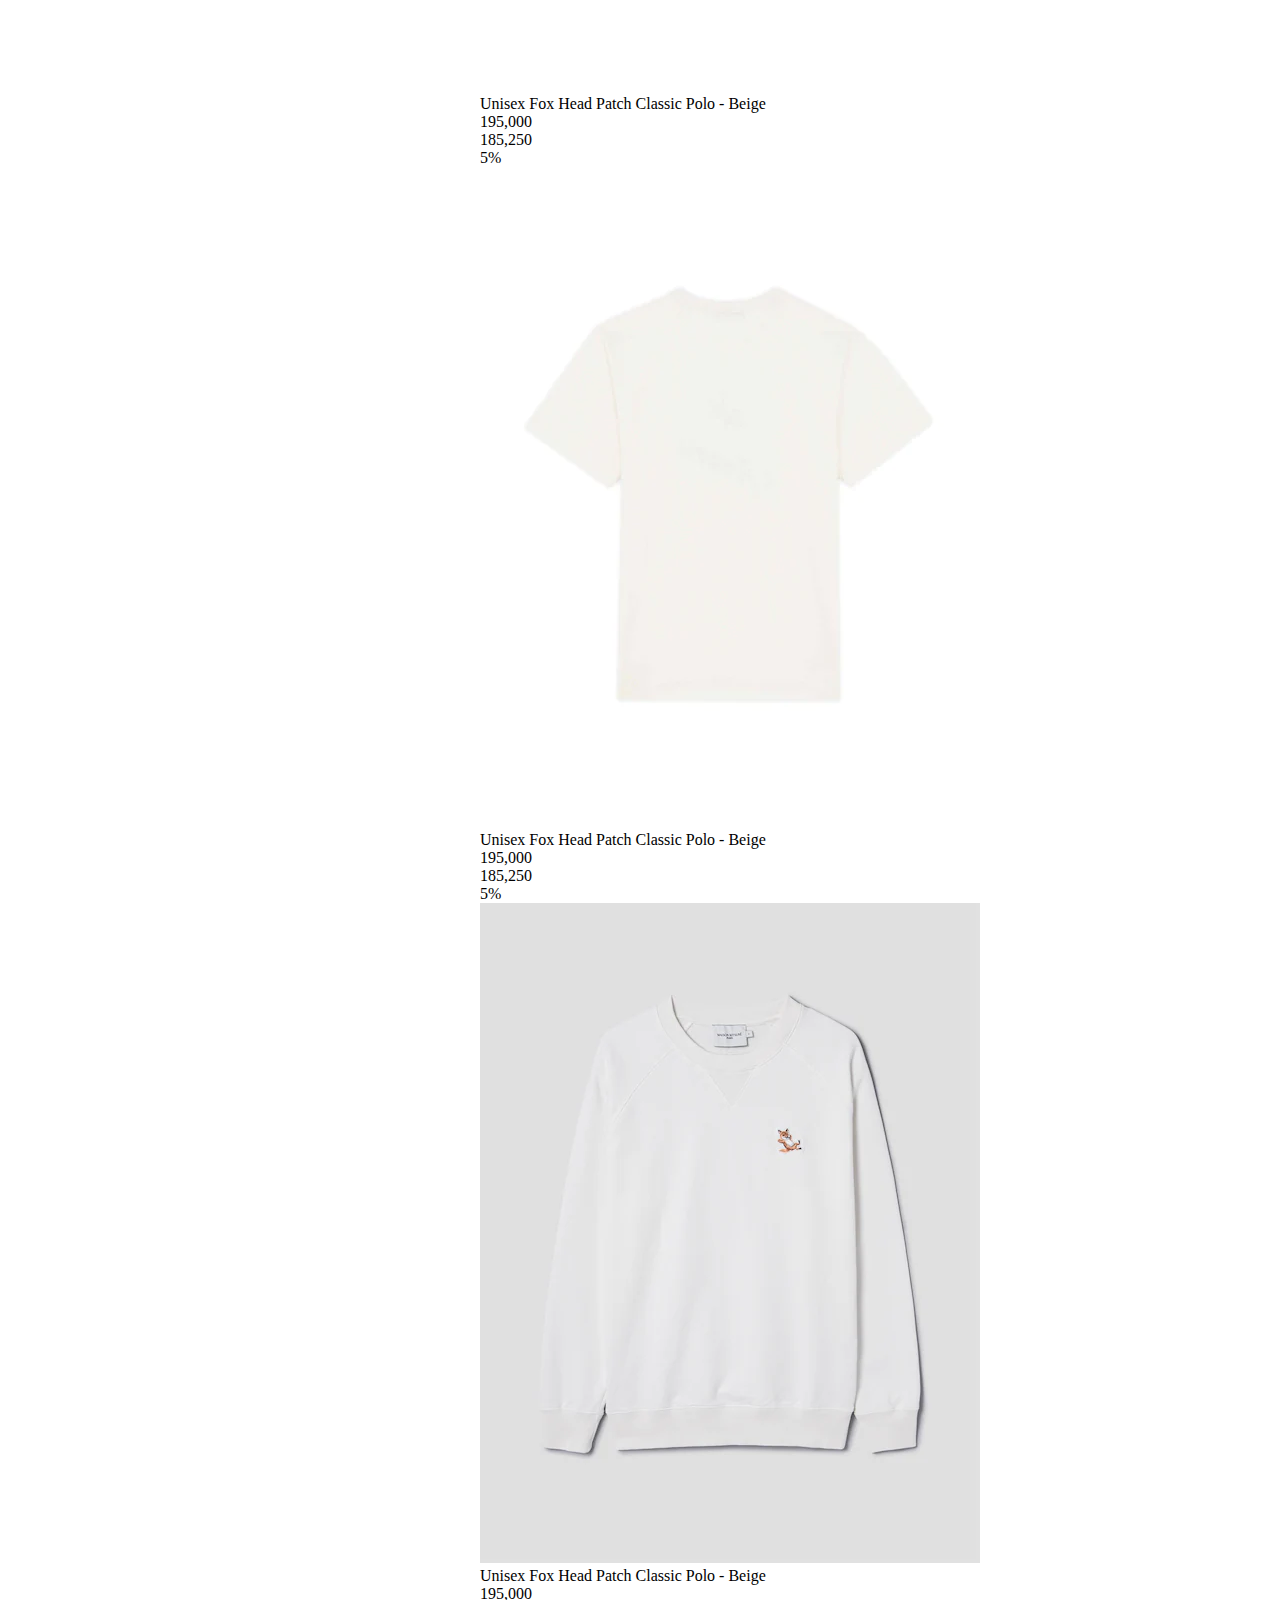
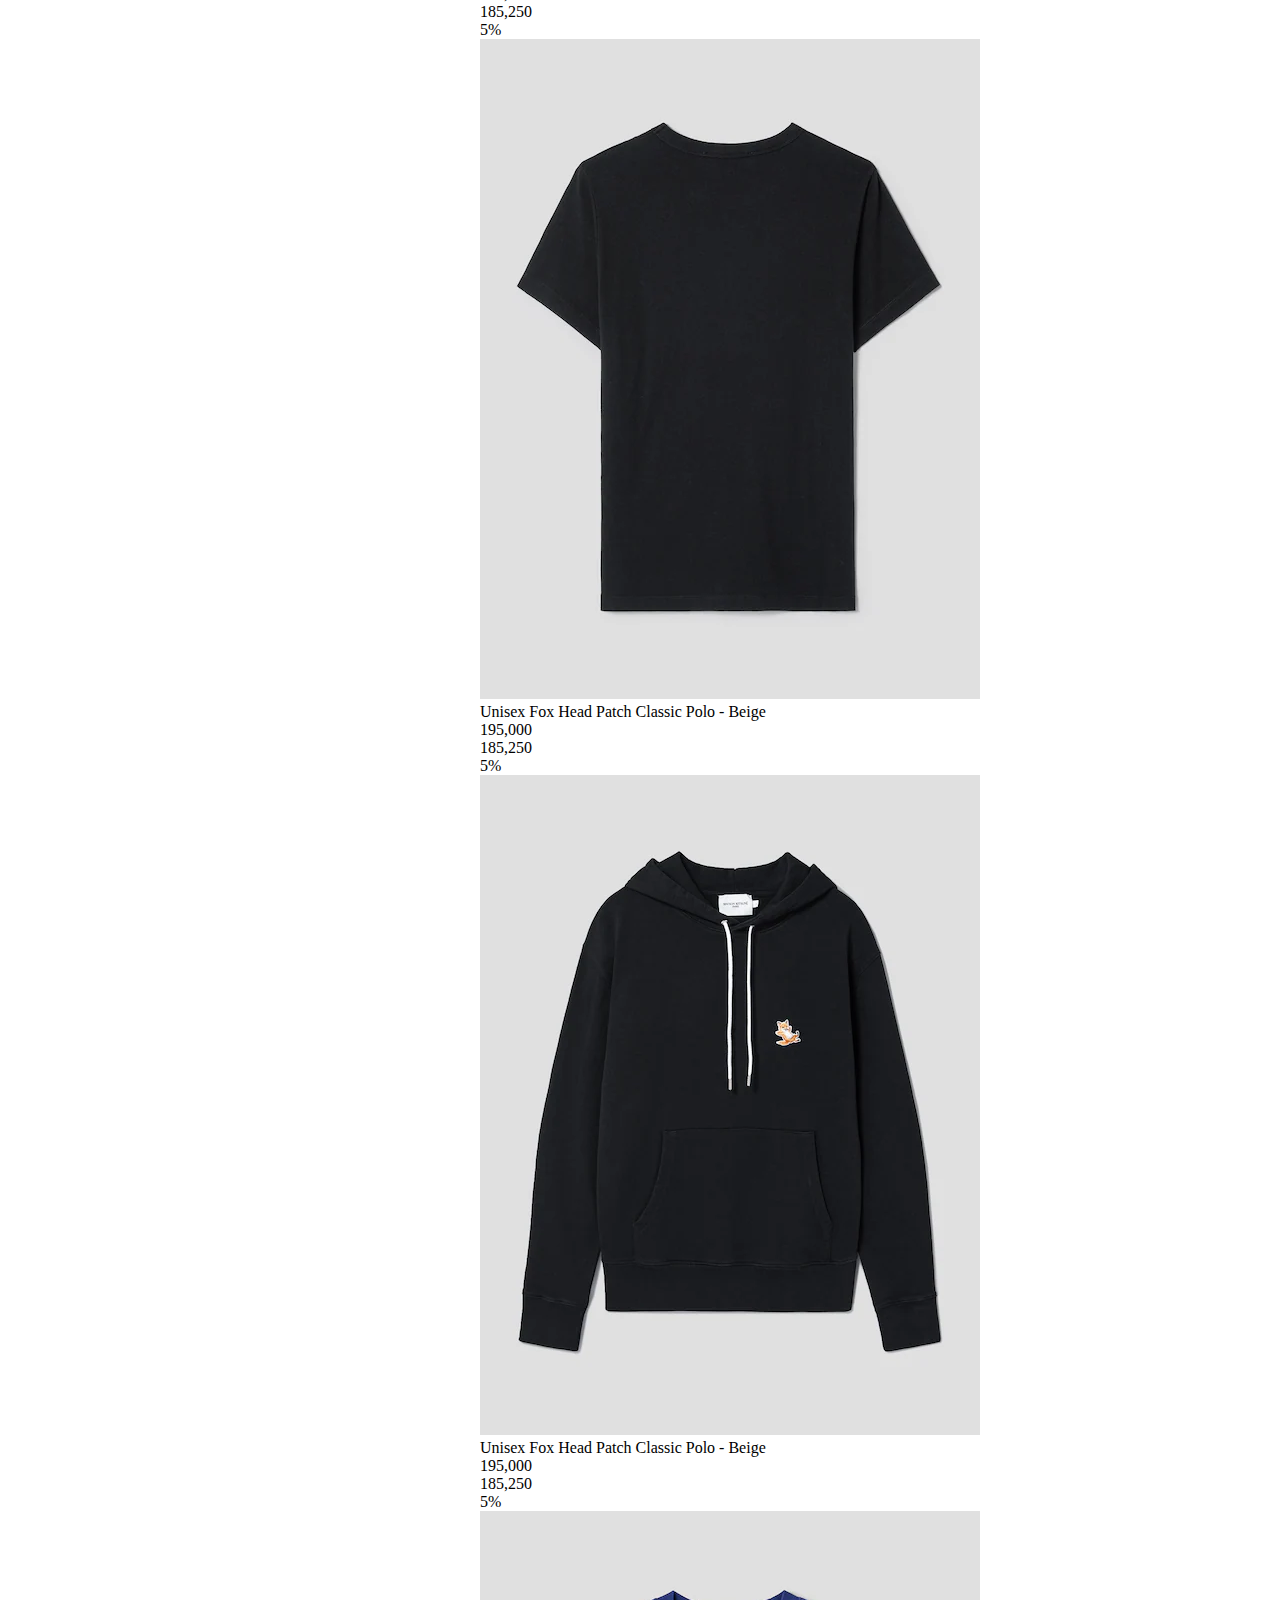
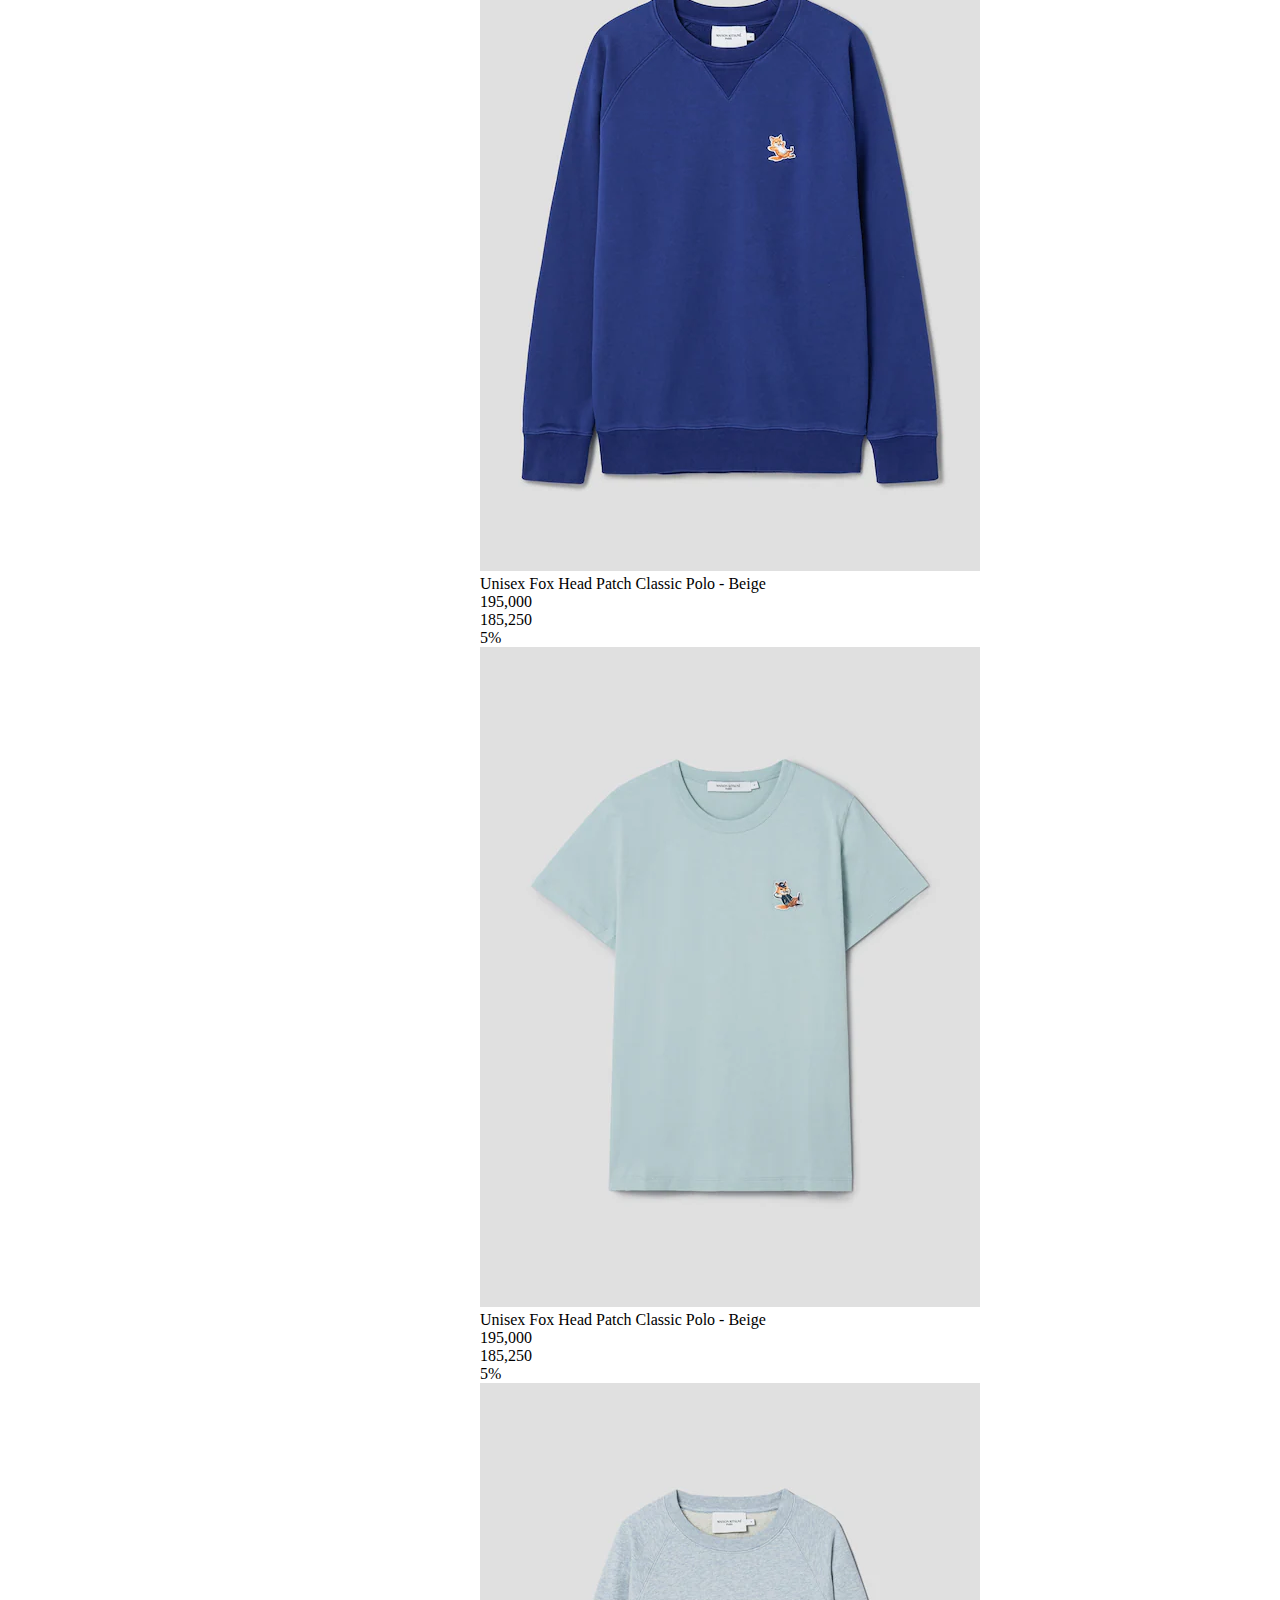
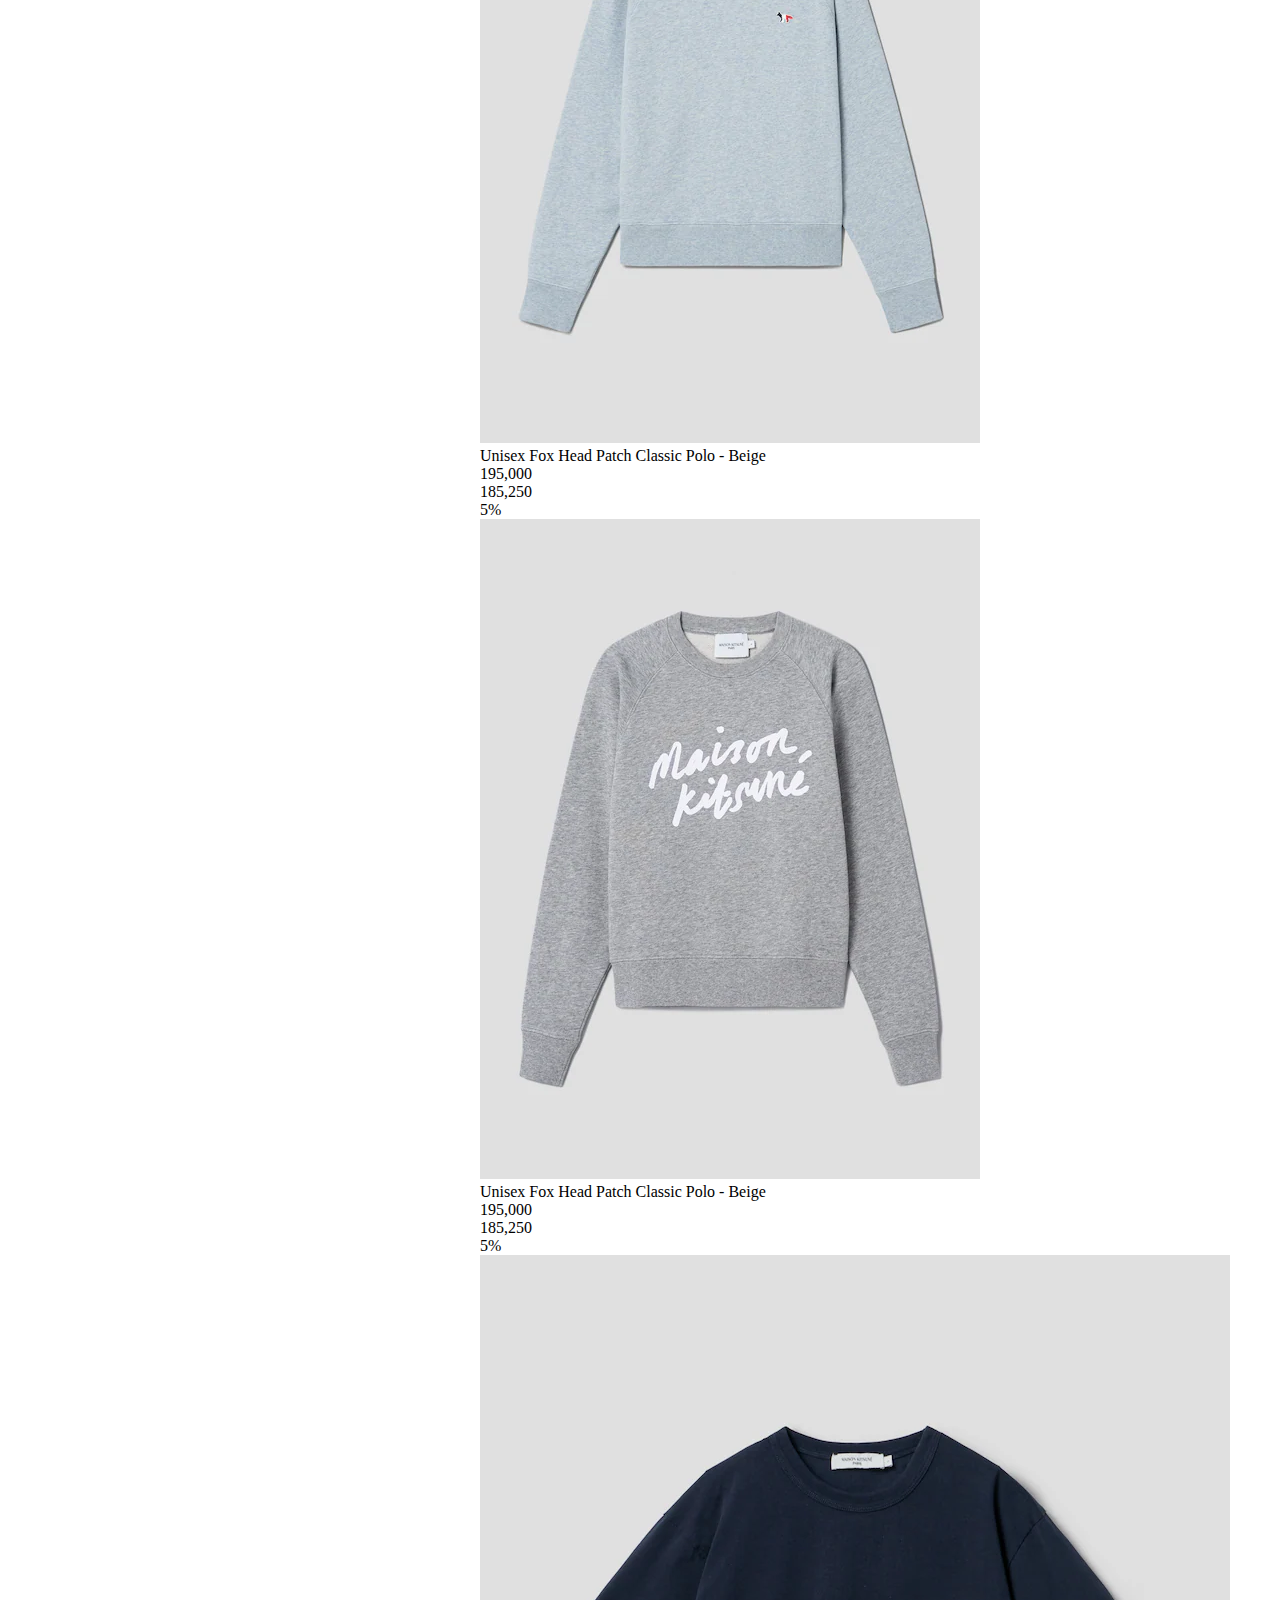
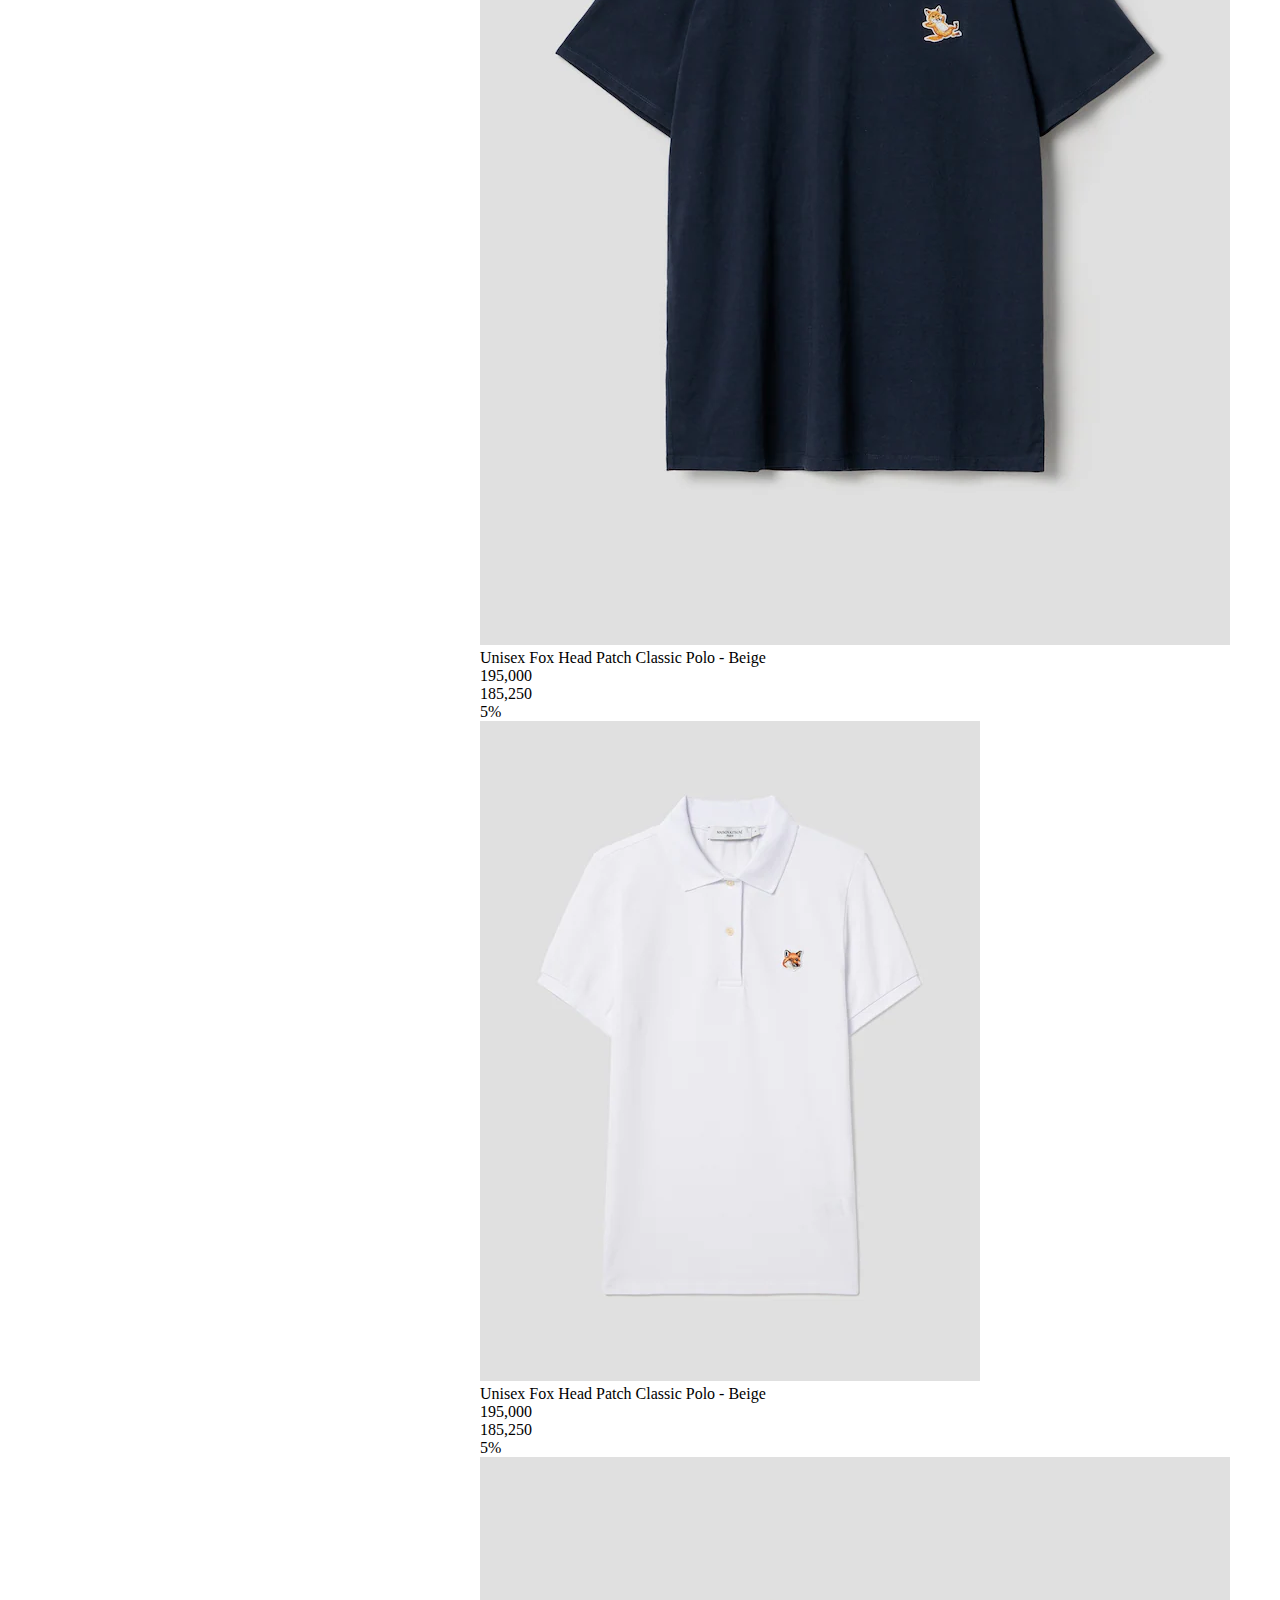
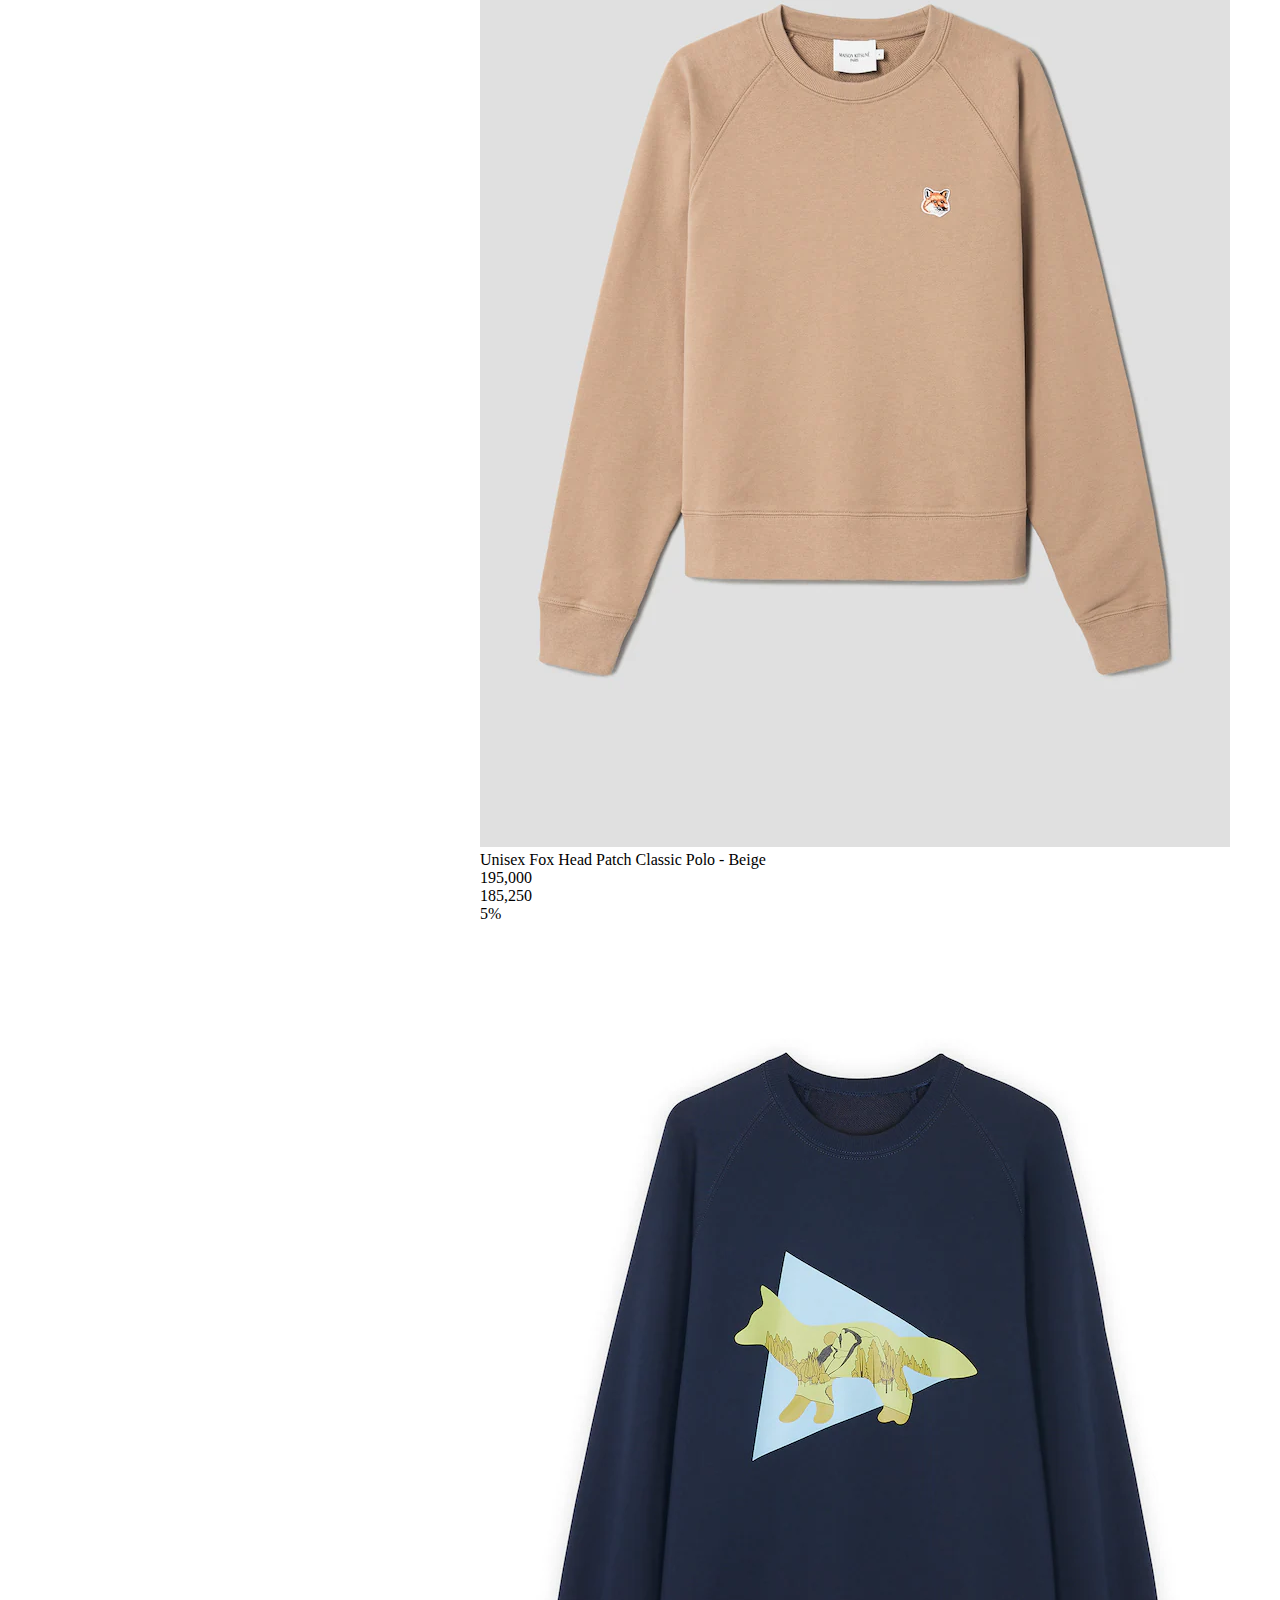
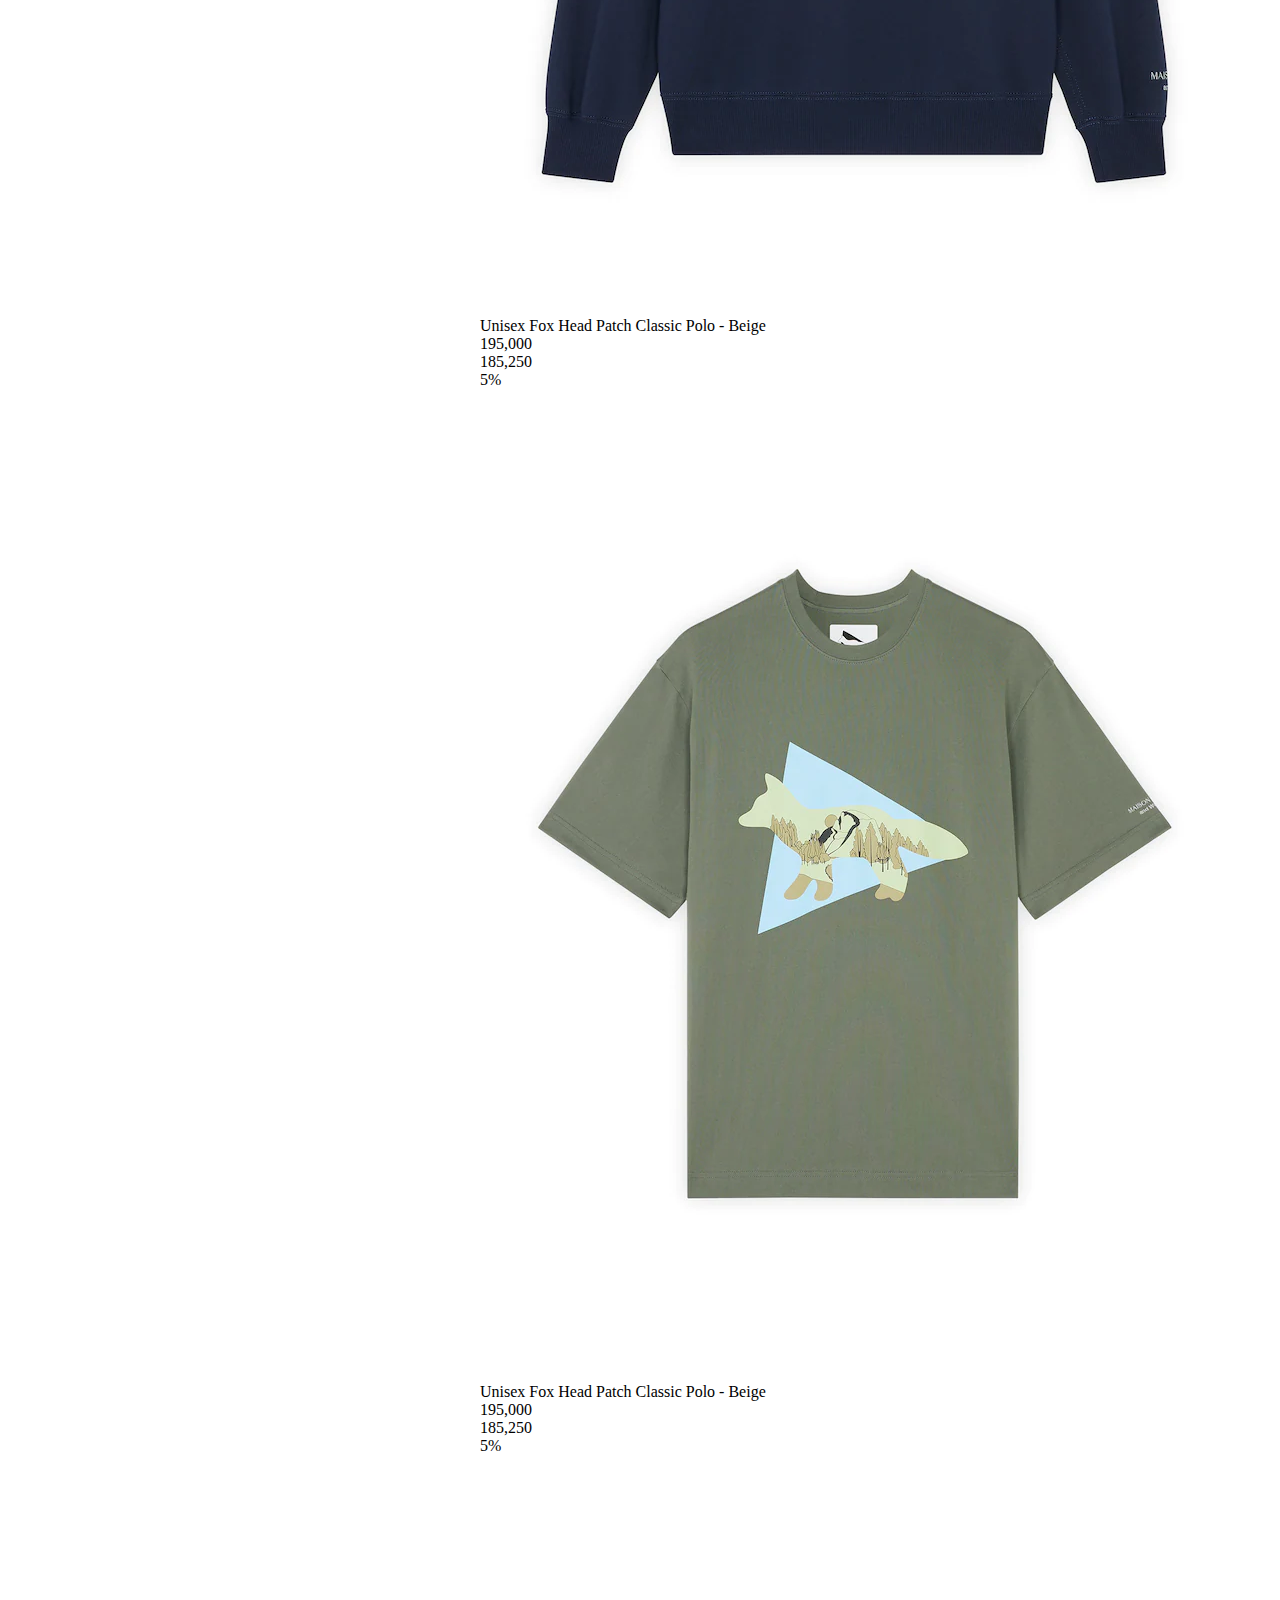
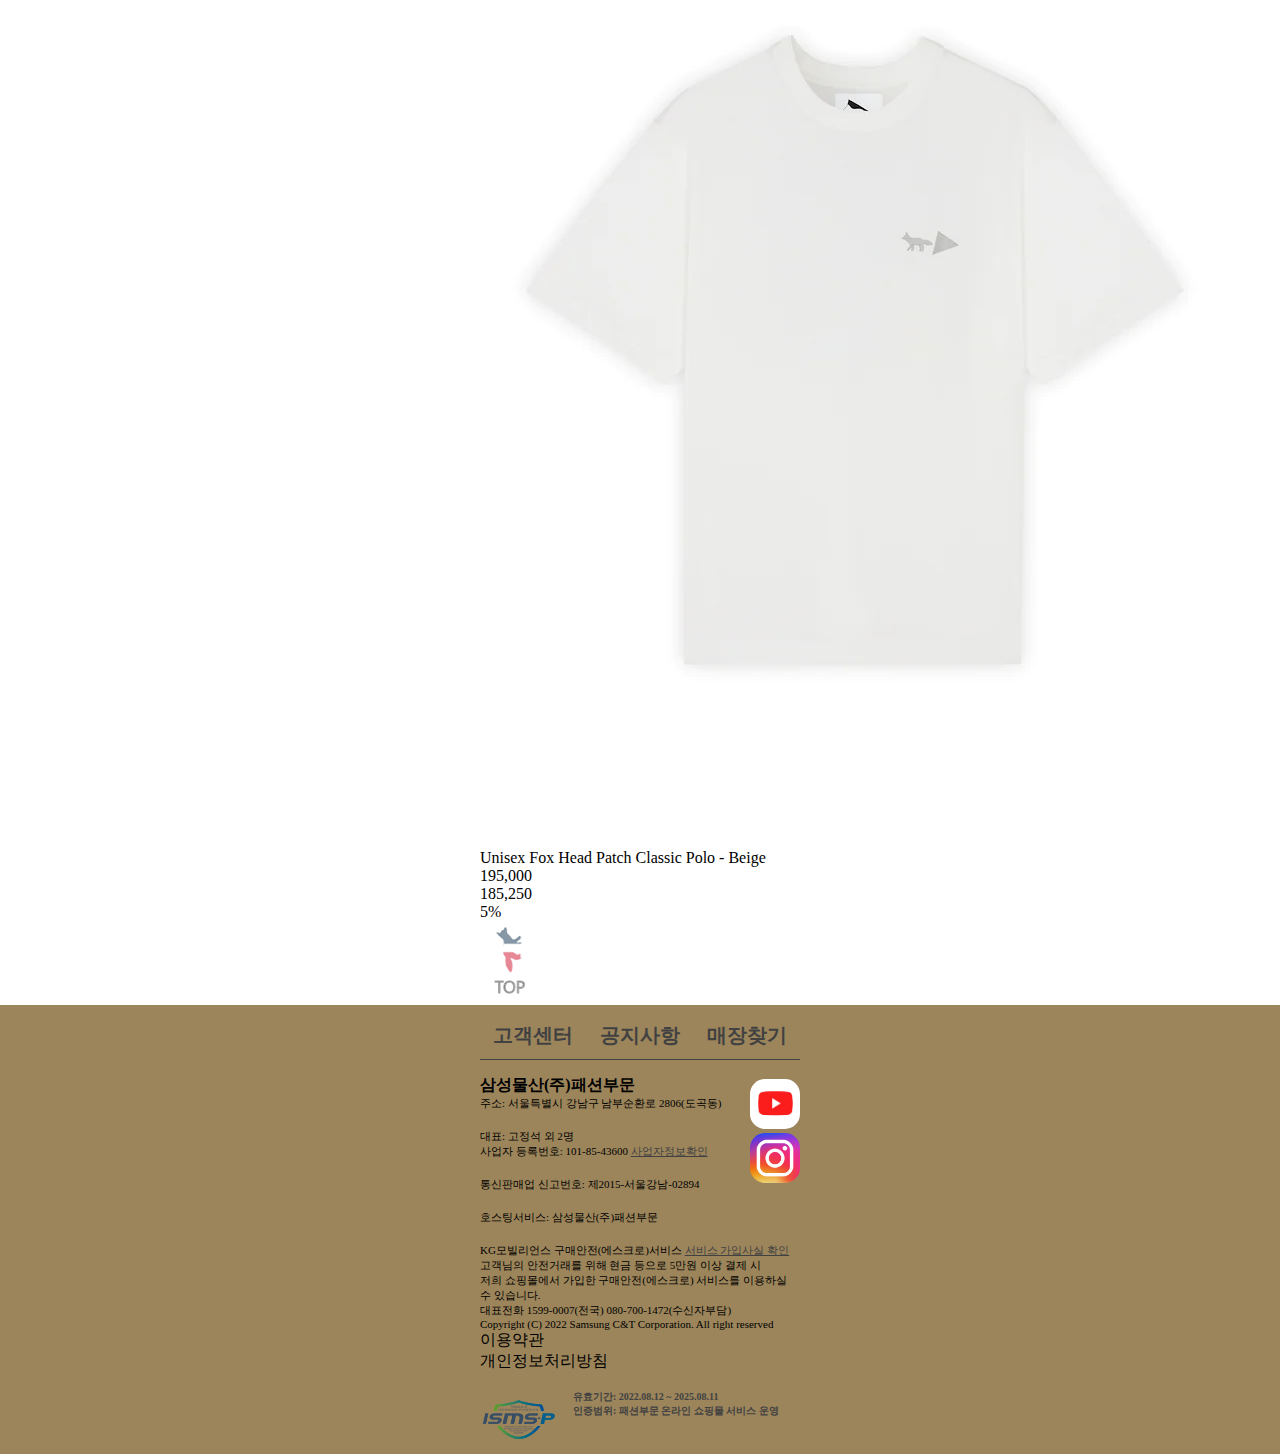
==== commit 007d3d97: "Add files via upload" ====
--- a/sub.html
+++ b/sub.html
@@ -1,338 +1,478 @@
-<!DOCTYPE html>
-<html lang="ko">
-
-<head>
-  <meta charset="UTF-8" />
-  <meta http-equiv="X-UA-Compatible" content="IE=edge" />
-  <meta name="viewport"
-    content="width=device-width, initial-scale=1.0, maximum-scale=1.5, minimum-scale=1.0, user-scalable=no" />
-  <link rel="stylesheet" href="./css/main.css" />
-  <title>MAISON KITSUNE</title>
-  <link rel="stylesheet" href="https://cdnjs.cloudflare.com/ajax/libs/font-awesome/5.9.0/css/all.min.css" />
-</head>
-
-<body>
-  <header class="header_ex">
-    <div class="wrap">
-      <div class="header">
-        <div class="logo">
-          <a href="#"><img src="./images/logo1.jpg" alt="logo" /></a>
-        </div>
-        <!--logo-->
-        <div class="lnb">
-          <input type="checkbox" id="ham_btn" checked />
-          <label for="ham_btn" class="ham_btn">
-            <img src="./images/ham.jpg" alt="ham" />
-          </label>
-          <div class="lnb_menu">
-            <div class="lnb_menu_top">
-              <div class="cart">
-                <a href="#"><i class="fas fa-shopping-cart"></i></a>
-              </div>
-              <!--cart-->
-              <div class="search">
-                <input type="search" />
-                <a href="#">
-                  <i class="fas fa-search"></i>
-                </a>
-              </div>
-              <!--search-->
-            </div>
-            <!--lnb_menu_top-->
-            <ul>
-              <li class="lnb_menu_new">
-                <img src="./images/new_fox.png" alt="new_fox" /><a href="#">NEW</a>
-              </li>
-              <li><a href="#">TOP</a></li>
-              <li><a href="#">BOTTOM</a></li>
-              <li class="lnb_menu_accessories">
-                <a href="#">ACCESSORIES</a><img src="./images/acc_fox.png" alt="acc_fox" />
-              </li>
-              <li class="lnb_menu_sale">
-                <img src="./images/sale_fox.png" alt="sale_fox" /><a href="#">SALE</a>
-              </li>
-              <li class="lnb_menu_personal">
-                <a href="#">PERSONAL COLOER</a>
-              </li>
-              <li><a href="#">LOOK BOOK</a></li>
-            </ul>
-          </div>
-          <!--lnb_menu-->
-        </div>
-        <!--lnb-->
-      </div>
-      <!--header-->
-    </div>
-    <!--wrap-->
-  </header>
-  <!--header_ex-->
-<div class="pruduct">
-  <h1>TOP</h1>
-  <div class="categories">
-    <a href="#"><p>Outer</p></a>
-    <p>/</p>
-    <a href="#"><p>T-shirt</p></a>
-    <p>/</p>
-    <a href="#"><p>Knit</p></a>
-  </div><!--categories-->
-  <div>
-    <img src="./images/sub_top1.jpg" alt="sub_top1" />
-    <p class="product_name">
-      Unisex Fox Head Patch Classic Polo - Beige
-    </p>
-    <p class="line">195,000</p>
-    <p class="price">185,250</p>
-    <p class="rate">5%</p>
-  </div>
-  <div>
-    <img src="./images/sub_top2.jpg" alt="sub_top2" />
-    <p class="product_name">
-      Unisex Fox Head Patch Classic Polo - Beige
-    </p>
-    <p class="line">195,000</p>
-    <p class="price">185,250</p>
-    <p class="rate">5%</p>
-  </div>
-  <div>
-    <img src="./images/sub_top3.jpg" alt="sub_top3" />
-    <p class="product_name">
-      Unisex Fox Head Patch Classic Polo - Beige
-    </p>
-    <p class="line">195,000</p>
-    <p class="price">185,250</p>
-    <p class="rate">5%</p>
-  </div>
-  <div>
-    <img src="./images/sub_top4.jpg" alt="sub_top4" />
-    <p class="product_name">
-      Unisex Fox Head Patch Classic Polo - Beige
-    </p>
-    <p class="line">195,000</p>
-    <p class="price">185,250</p>
-    <p class="rate">5%</p>
-  </div>
-  <div>
-    <img src="./images/sub_top5.jpg" alt="sub_top5" />
-    <p class="product_name">
-      Unisex Fox Head Patch Classic Polo - Beige
-    </p>
-    <p class="line">195,000</p>
-    <p class="price">185,250</p>
-    <p class="rate">5%</p>
-  </div>
-  <div>
-    <img src="./images/sub_top6.jpg" alt="sub_top6" />
-    <p class="product_name">
-      Unisex Fox Head Patch Classic Polo - Beige
-    </p>
-    <p class="line">195,000</p>
-    <p class="price">185,250</p>
-    <p class="rate">5%</p>
-  </div>
-  <div>
-    <img src="./images/sub_top7.jpg" alt="sub_top7" />
-    <p class="product_name">
-      Unisex Fox Head Patch Classic Polo - Beige
-    </p>
-    <p class="line">195,000</p>
-    <p class="price">185,250</p>
-    <p class="rate">5%</p>
-  </div>
-  <div>
-    <img src="./images/sub_top8.jpg" alt="sub_top8" />
-    <p class="product_name">
-      Unisex Fox Head Patch Classic Polo - Beige
-    </p>
-    <p class="line">195,000</p>
-    <p class="price">185,250</p>
-    <p class="rate">5%</p>
-  </div>
-  <div>
-    <img src="./images/sub_top9.jpg" alt="sub_top9" />
-    <p class="product_name">
-      Unisex Fox Head Patch Classic Polo - Beige
-    </p>
-    <p class="line">195,000</p>
-    <p class="price">185,250</p>
-    <p class="rate">5%</p>
-  </div>
-  <div>
-    <img src="./images/sub_top10.jpg" alt="sub_top10" />
-    <p class="product_name">
-      Unisex Fox Head Patch Classic Polo - Beige
-    </p>
-    <p class="line">195,000</p>
-    <p class="price">185,250</p>
-    <p class="rate">5%</p>
-  </div>
-  <div>
-    <img src="./images/sub_top11.jpg" alt="sub_top11" />
-    <p class="product_name">
-      Unisex Fox Head Patch Classic Polo - Beige
-    </p>
-    <p class="line">195,000</p>
-    <p class="price">185,250</p>
-    <p class="rate">5%</p>
-  </div>
-  <div>
-    <img src="./images/sub_top12.jpg" alt="sub_top12" />
-    <p class="product_name">
-      Unisex Fox Head Patch Classic Polo - Beige
-    </p>
-    <p class="line">195,000</p>
-    <p class="price">185,250</p>
-    <p class="rate">5%</p>
-  </div>
-  <div>
-    <img src="./images/sub_top13.jpg" alt="sub_top13" />
-    <p class="product_name">
-      Unisex Fox Head Patch Classic Polo - Beige
-    </p>
-    <p class="line">195,000</p>
-    <p class="price">185,250</p>
-    <p class="rate">5%</p>
-  </div>
-  <div>
-    <img src="./images/sub_top14.jpg" alt="sub_top14" />
-    <p class="product_name">
-      Unisex Fox Head Patch Classic Polo - Beige
-    </p>
-    <p class="line">195,000</p>
-    <p class="price">185,250</p>
-    <p class="rate">5%</p>
-  </div>
-  <div>
-    <img src="./images/sub_top15.jpg" alt="sub_top15" />
-    <p class="product_name">
-      Unisex Fox Head Patch Classic Polo - Beige
-    </p>
-    <p class="line">195,000</p>
-    <p class="price">185,250</p>
-    <p class="rate">5%</p>
-  </div>
-  <div>
-    <img src="./images/sub_top16.jpg" alt="sub_top16" />
-    <p class="product_name">
-      Unisex Fox Head Patch Classic Polo - Beige
-    </p>
-    <p class="line">195,000</p>
-    <p class="price">185,250</p>
-    <p class="rate">5%</p>
-  </div>
-  <div>
-    <img src="./images/sub_top17.jpg" alt="sub_top17" />
-    <p class="product_name">
-      Unisex Fox Head Patch Classic Polo - Beige
-    </p>
-    <p class="line">195,000</p>
-    <p class="price">185,250</p>
-    <p class="rate">5%</p>
-  </div>
-  <div>
-    <img src="./images/sub_top18.jpg" alt="sub_top18" />
-    <p class="product_name">
-      Unisex Fox Head Patch Classic Polo - Beige
-    </p>
-    <p class="line">195,000</p>
-    <p class="price">185,250</p>
-    <p class="rate">5%</p>
-  </div>
-</div><!--product-->
-
-
-
-  <footer class="footer_ex">
-    <div class="wrap">
-      <div class="footer">
-        <div class="footer_top">
-          <div class="footer_top_left">
-            <ul>
-              <li><a href="#">회사소개</a></li>
-              <li><a href="#">이용약관</a></li>
-              <li><a href="#"><b>개인정보처리방침</b> </a></li>
-              <li><a href="#">이메일무단수집거부</a></li>
-
-            </ul>
-          </div>
-          <!--footer_top_left-->
-          <div class="footer_top_middle">
-            <ul>
-              <li><a href="#">단체주문</a></li>
-              <li><a href="#">제휴문의</a></li>
-              <li><a href="#">입점신청</a></li>
-              <li><a href="#">멤버십안내</a></li>
-              <li><a href="#">8Seconds</a></li>
-            </ul>
-          </div>
-          <!--footer_top_middle-->
-          <div class="footer_top_right">
-            <ul>
-              <li><a href="#">고객센터</a></li>
-              <!-- <li><p></p></li> -->
-              <li><a href="#">공지사항</a></li>
-              <!-- <li><p></p></li> -->
-              <li><a href="#">매장찾기</a></li>
-            </ul>
-          </div>
-          <!--footer_top_right-->
-
-        </div>
-        <!--footer_top-->
-        <div class="footer_middle">
-          <div class="footer_middle_infomation">
-            <b>삼성물산(주)패션부문</b>
-            <p>주소: 서울특별시 강남구 남부순환로 2806(도곡동) <br /> 대표: 고정석 외 2명 <br /> 사업자 등록번호: 101-85-43600 <a
-                href="https://www.ftc.go.kr/bizCommPop.do?wrkr_no=1018543600">사업자정보확인</a> <br />
-              통신판매업 신고번호: 제2015-서울강남-02894 <br /> 호스팅서비스: 삼성물산(주)패션부문<br />
-              KG모빌리언스 구매안전(에스크로)서비스 <br />
-              <a href="https://www.mobilians.co.kr/">서비스 가입사실 확인</a><br />
-              고객님의 안전거래를 위해 현금 등으로 5만원 이상 결제 시 저희 쇼핑몰에서 가입한 구매안전(에스크로) 서비스를 이용하실 수 있습니다. <br />
-              대표전화 1599-0007(전국) 080-700-1472(수신자부담)
-            </p>
-            <div class="terms">
-              <ul>
-                <li><a href="#">이용약관</a></li>
-                <li><p></p></li>
-                <li><a href="#">개인정보처리방침</a></li>
-              </ul>
-            </div>
-            <p>
-              Copyright (C) 2022 Samsung C&T Corporation. All right reserved
-            </p>
-          </div>
-          <!--footer_middle_information-->
-          <div class="footer_middle_sns">
-            <div>
-              <a href="https://www.youtube.com/c/ssfshoptv"><img src="./images/you.jpg" alt="you"></a>
-            </div>
-            <div><a href="https://www.instagram.com/ssf_shop_official/"><img src="./images/insta.png" alt="insta"></a>
-            </div>
-          </div>
-          <!--footer_middle_sns-->
-        </div>
-        <!--footer_middle-->
-        <div class="footer_bottom">
-          <div class="footer_bottom_left"> <a
-              href="https://isms.kisa.or.kr/main/ispims/issue/?certificationMode=list&searchCondition=2&searchKeyword=%EC%82%BC%EC%84%B1%EB%AC%BC%EC%82%B0"><img
-                src="./images/ISMS-P.png" alt="ISMS-P"></a></div>
-          <!--footer_bottom_left-->
-          <div class="footer_bottom_right">
-            <a
-              href="https://isms.kisa.or.kr/main/ispims/issue/?certificationMode=list&searchCondition=2&searchKeyword=%EC%82%BC%EC%84%B1%EB%AC%BC%EC%82%B0">
-              <p>유효기간: 2022.08.12 ~ 2025.08.11</p>
-              <p>인증범위: 패션부문 온라인 쇼핑몰 서비스 운영 <span>(SSFSHOP, 토리버치)</span></p>
-            </a>
-          </div>
-          <!--footer_bottom_right-->
-
-        </div>
-        <!--footer_bottom-->
-      </div>
-      <!--footer-->
-    </div>
-    <!--wrap-->
-  </footer>
-  <!--footer_ex-->
-</body>
-
-</html>+<!DOCTYPE html>
+<html lang="ko">
+  <head>
+    <meta charset="UTF-8" />
+    <meta http-equiv="X-UA-Compatible" content="IE=edge" />
+    <meta
+      name="viewport"
+      content="width=device-width, initial-scale=1.0, maximum-scale=1.5, minimum-scale=1.0, user-scalable=no"
+    />
+    <link rel="stylesheet" href="./css/sub.css" />
+    <title>MAISON KITSUNE</title>
+    <link
+      rel="stylesheet"
+      href="https://cdnjs.cloudflare.com/ajax/libs/font-awesome/5.9.0/css/all.min.css"
+    />
+  </head>
+
+  <body>
+    <!DOCTYPE html>
+    <html lang="ko">
+      <head>
+        <meta charset="UTF-8" />
+        <meta http-equiv="X-UA-Compatible" content="IE=edge" />
+        <meta
+          name="viewport"
+          content="width=device-width, initial-scale=1.0, maximum-scale=1.5, minimum-scale=1.0, user-scalable=no"
+        />
+        <link rel="stylesheet" href="./css/sub.css" />
+        <title>MAISON KITSUNE</title>
+        <link
+          rel="stylesheet"
+          href="https://cdnjs.cloudflare.com/ajax/libs/font-awesome/5.9.0/css/all.min.css"
+        />
+      </head>
+
+      <body>
+        <header class="header_ex">
+          <div class="wrap">
+            <div class="logo">
+              <a href="./index pc.html">
+                <img src="./images/logo1.jpg" alt="logo" />
+              </a>
+            </div>
+            <!--logo-->
+            <div class="gnb">
+              <ul>
+                <li><a href="#">NEW</a></li>
+                <li><a href="./sub.html">TOP</a></li>
+                <li><a href="#">BOTTOM</a></li>
+                <li><a href="#">ACCESSORIES</a></li>
+                <li><a href="#">SALE</a></li>
+                <li class="gnb_personal"><a href="#">PERSONAL COLOR</a></li>
+                <li><a href="#">LOOK BOOK</a></li>
+              </ul>
+            </div>
+            <!--gnb-->
+            <div class="header_right">
+              <div class="cart">
+                <a href="#"><i class="fas fa-shopping-cart"></i></a>
+              </div>
+              <div class="search">
+                <a href="#"><i class="fas fa-search"></i></a>
+              </div>
+            </div>
+            <!--header_right-->
+          </div>
+          <!--wrap-->
+        </header>
+        <!--header_ex-->
+        <div class="wrap">
+          <div class="route">
+            <a href="./index pc.html"><p>HOME</p></a>
+            <p>></p>
+            <a href="#"><p>TOP</p></a>
+            <p>></p>
+            <a href="#"><p>T-SHIRT</p></a>
+          </div>
+        </div>
+
+        <div class="wrap">
+          <div class="top category">
+            <div class="h_one">
+              <a href="#"><h1>TOP</h1></a>
+              <div class="categories">
+                <a href="#"><p>Outer</p></a>
+                <p>/</p>
+                <a href="#"><p>T-shirt</p></a>
+                <p>/</p>
+                <a href="#"><p>Knit</p></a>
+              </div>
+            </div>
+            <!--categories-->
+
+            <div class="product">
+              <a href="#">
+                <img src="./images/sub_top1.jpg" alt="sub_top1" />
+                <div class="product_info">
+                  <p class="product_name">
+                    Unisex Fox Head Patch Classic Polo - Beige
+                  </p>
+                  <p class="line">195,000</p>
+                  <p class="price">185,250</p>
+                  <p class="rate">5%</p>
+                </div>
+              </a>
+            </div>
+            <div class="product">
+              <a href="#">
+                <img src="./images/sub_top2.jpg" alt="sub_top2" />
+                <div class="product_info">
+                  <p class="product_name">
+                    Unisex Fox Head Patch Classic Polo - Beige
+                  </p>
+                  <p class="line">195,000</p>
+                  <p class="price">185,250</p>
+                  <p class="rate">5%</p>
+                </div>
+              </a>
+            </div>
+            <div class="product">
+              <a href="#">
+                <img src="./images/sub_top3.jpg" alt="sub_top3" />
+                <div class="product_info">
+                  <p class="product_name">
+                    Unisex Fox Head Patch Classic Polo - Beige
+                  </p>
+                  <p class="line">195,000</p>
+                  <p class="price">185,250</p>
+                  <p class="rate">5%</p>
+                </div>
+              </a>
+            </div>
+            <div class="product">
+              <a href="#">
+                <img src="./images/sub_top4.jpg" alt="sub_top4" />
+                <div class="product_info">
+                  <p class="product_name">
+                    Unisex Fox Head Patch Classic Polo - Beige
+                  </p>
+                  <p class="line">195,000</p>
+                  <p class="price">185,250</p>
+                  <p class="rate">5%</p>
+                </div>
+              </a>
+            </div>
+            <div class="product">
+              <a href="#">
+                <img src="./images/sub_top5.jpg" alt="sub_top5" />
+                <div class="product_info">
+                  <p class="product_name">
+                    Unisex Fox Head Patch Classic Polo - Beige
+                  </p>
+                  <p class="line">195,000</p>
+                  <p class="price">185,250</p>
+                  <p class="rate">5%</p>
+                </div>
+              </a>
+            </div>
+            <div class="product">
+              <a href="#">
+                <img src="./images/sub_top6.jpg" alt="sub_top6" />
+                <div class="product_info">
+                  <p class="product_name">
+                    Unisex Fox Head Patch Classic Polo - Beige
+                  </p>
+                  <p class="line">195,000</p>
+                  <p class="price">185,250</p>
+                  <p class="rate">5%</p>
+                </div>
+              </a>
+            </div>
+            <div class="product">
+              <a href="#">
+                <img src="./images/sub_top7.jpg" alt="sub_top7" />
+                <div class="product_info">
+                  <p class="product_name">
+                    Unisex Fox Head Patch Classic Polo - Beige
+                  </p>
+                  <p class="line">195,000</p>
+                  <p class="price">185,250</p>
+                  <p class="rate">5%</p>
+                </div>
+              </a>
+            </div>
+            <div class="product">
+              <a href="#">
+                <img src="./images/sub_top8.jpg" alt="sub_top8" />
+                <div class="product_info">
+                  <p class="product_name">
+                    Unisex Fox Head Patch Classic Polo - Beige
+                  </p>
+                  <p class="line">195,000</p>
+                  <p class="price">185,250</p>
+                  <p class="rate">5%</p>
+                </div>
+              </a>
+            </div>
+            <div class="product">
+              <a href="#">
+                <img src="./images/sub_top9.jpg" alt="sub_top9" />
+                <div class="product_info">
+                  <p class="product_name">
+                    Unisex Fox Head Patch Classic Polo - Beige
+                  </p>
+                  <p class="line">195,000</p>
+                  <p class="price">185,250</p>
+                  <p class="rate">5%</p>
+                </div>
+              </a>
+            </div>
+            <div class="product">
+              <a href="#">
+                <img src="./images/sub_top10.jpg" alt="sub_top10" />
+                <div class="product_info">
+                  <p class="product_name">
+                    Unisex Fox Head Patch Classic Polo - Beige
+                  </p>
+                  <p class="line">195,000</p>
+                  <p class="price">185,250</p>
+                  <p class="rate">5%</p>
+                </div>
+              </a>
+            </div>
+            <div class="product">
+              <a href="#">
+                <img src="./images/sub_top11.jpg" alt="sub_top11" />
+                <div class="product_info">
+                  <p class="product_name">
+                    Unisex Fox Head Patch Classic Polo - Beige
+                  </p>
+                  <p class="line">195,000</p>
+                  <p class="price">185,250</p>
+                  <p class="rate">5%</p>
+                </div>
+              </a>
+            </div>
+            <div class="product">
+              <a href="#">
+                <img src="./images/sub_top12.jpg" alt="sub_top12" />
+                <div class="product_info">
+                  <p class="product_name">
+                    Unisex Fox Head Patch Classic Polo - Beige
+                  </p>
+                  <p class="line">195,000</p>
+                  <p class="price">185,250</p>
+                  <p class="rate">5%</p>
+                </div>
+              </a>
+            </div>
+            <div class="product">
+              <a href="#">
+                <img src="./images/sub_top13.jpg" alt="sub_top13" />
+                <div class="product_info">
+                  <p class="product_name">
+                    Unisex Fox Head Patch Classic Polo - Beige
+                  </p>
+                  <p class="line">195,000</p>
+                  <p class="price">185,250</p>
+                  <p class="rate">5%</p>
+                </div>
+              </a>
+            </div>
+            <div class="product">
+              <a href="#">
+                <img src="./images/sub_top14.jpg" alt="sub_top14" />
+                <div class="product_info">
+                  <p class="product_name">
+                    Unisex Fox Head Patch Classic Polo - Beige
+                  </p>
+                  <p class="line">195,000</p>
+                  <p class="price">185,250</p>
+                  <p class="rate">5%</p>
+                </div>
+              </a>
+            </div>
+            <div class="product">
+              <a href="#">
+                <img src="./images/sub_top15.jpg" alt="sub_top15" />
+                <div class="product_info">
+                  <p class="product_name">
+                    Unisex Fox Head Patch Classic Polo - Beige
+                  </p>
+                  <p class="line">195,000</p>
+                  <p class="price">185,250</p>
+                  <p class="rate">5%</p>
+                </div>
+              </a>
+            </div>
+            <div class="product">
+              <a href="#">
+                <img src="./images/sub_top16.jpg" alt="sub_top16" />
+                <div class="product_info">
+                  <p class="product_name">
+                    Unisex Fox Head Patch Classic Polo - Beige
+                  </p>
+                  <p class="line">195,000</p>
+                  <p class="price">185,250</p>
+                  <p class="rate">5%</p>
+                </div>
+              </a>
+            </div>
+            <div class="product">
+              <a href="#">
+                <img src="./images/sub_top17.jpg" alt="sub_top17" />
+                <div class="product_info">
+                  <p class="product_name">
+                    Unisex Fox Head Patch Classic Polo - Beige
+                  </p>
+                  <p class="line">195,000</p>
+                  <p class="price">185,250</p>
+                  <p class="rate">5%</p>
+                </div>
+              </a>
+            </div>
+            <div class="product">
+              <a href="#">
+                <img src="./images/sub_top18.jpg" alt="sub_top18" />
+                <div class="product_info">
+                  <p class="product_name">
+                    Unisex Fox Head Patch Classic Polo - Beige
+                  </p>
+                  <p class="line">195,000</p>
+                  <p class="price">185,250</p>
+                  <p class="rate">5%</p>
+                </div>
+              </a>
+            </div>
+          </div>
+          <!--top category-->
+          <div class="top_btn">
+            <a href="#"><img src="./images/top_btn.png" alt="top_btn" /></a>
+          </div>
+          <!--top_btn-->
+        </div>
+
+        <footer class="footer_ex">
+          <div class="wrap">
+            <div class="footer">
+              <div class="footer_top">
+                <div class="footer_top_left">
+                  <ul>
+                    <li><a href="#">회사소개</a></li>
+                    <li><a href="#">이용약관</a></li>
+                    <li>
+                      <a href="#"><b>개인정보처리방침</b> </a>
+                    </li>
+                    <li><a href="#">이메일무단수집거부</a></li>
+                  </ul>
+                </div>
+                <!--footer_top_left-->
+                <div class="footer_top_middle">
+                  <ul>
+                    <li><a href="#">단체주문</a></li>
+                    <li><a href="#">제휴문의</a></li>
+                    <li><a href="#">입점신청</a></li>
+                    <li><a href="#">멤버십안내</a></li>
+                    <li><a href="#">구매혜택</a></li>
+                  </ul>
+                </div>
+                <!--footer_top_middle-->
+                <div class="footer_top_right">
+                  <ul>
+                    <li><a href="#">고객센터</a></li>
+                    <!-- <li><p></p></li> -->
+                    <li><a href="#">공지사항</a></li>
+                    <!-- <li><p></p></li> -->
+                    <li class="border_right"><a href="#">매장찾기</a></li>
+                  </ul>
+                </div>
+                <!--footer_top_right-->
+              </div>
+              <!--footer_top-->
+              <div class="footer_middle">
+                <div class="footer_middle_infomation">
+                  <b>삼성물산(주)패션부문</b>
+                  <p>주소: 서울특별시 강남구 남부순환로 2806(도곡동)</p>
+                  <br />
+                  <p>대표: 고정석 외 2명</p>
+                  <p>
+                    사업자 등록번호: 101-85-43600
+                    <a
+                      href="https://www.ftc.go.kr/bizCommPop.do?wrkr_no=1018543600"
+                      >사업자정보확인</a
+                    >
+                  </p>
+                  <br />
+                  <p>통신판매업 신고번호: 제2015-서울강남-02894</p>
+                  <br />
+                  <p>호스팅서비스: 삼성물산(주)패션부문</p>
+                  <br />
+                  <p>
+                    KG모빌리언스 구매안전(에스크로)서비스
+                    <a href="https://www.mobilians.co.kr/"
+                      >서비스 가입사실 확인</a
+                    >
+                  </p>
+                  <p>
+                    고객님의 안전거래를 위해 현금 등으로 5만원 이상 결제 시
+                    <br />저희 쇼핑몰에서 가입한 구매안전(에스크로) 서비스를
+                    이용하실 수 있습니다.
+                  </p>
+                  <p>대표전화 1599-0007(전국) 080-700-1472(수신자부담)</p>
+
+                  <p class="copyright">
+                    Copyright (C) 2022 Samsung C&T Corporation. All right
+                    reserved
+                  </p>
+                  <div class="term">
+                    <ul>
+                      <li><a href="#">이용약관</a></li>
+                      <li class="bar"><a href="#!"></a></li>
+                      <li><a href="#">개인정보처리방침</a></li>
+                    </ul>
+                  </div>
+                </div>
+                <!--footer_middle_information-->
+
+                <br />
+                <div class="footer_middle_sns">
+                  <div>
+                    <a href="https://www.youtube.com/c/ssfshoptv"
+                      ><img src="./images/you.jpg" alt="you"
+                    /></a>
+                  </div>
+                  <div>
+                    <a href="https://www.instagram.com/ssf_shop_official/"
+                      ><img src="./images/insta.png" alt="insta"
+                    /></a>
+                  </div>
+                </div>
+                <!--footer_middle_sns-->
+              </div>
+              <!--footer_middle-->
+              <div class="footer_bottom">
+                <div class="footer_bottom_left">
+                  <a
+                    href="https://isms.kisa.or.kr/main/ispims/issue/?certificationMode=list&searchCondition=2&searchKeyword=%EC%82%BC%EC%84%B1%EB%AC%BC%EC%82%B0"
+                    ><img src="./images/ISMS-P.png" alt="ISMS-P"
+                  /></a>
+                </div>
+                <!--footer_bottom_left-->
+                <div class="footer_bottom_right">
+                  <a
+                    href="https://isms.kisa.or.kr/main/ispims/issue/?certificationMode=list&searchCondition=2&searchKeyword=%EC%82%BC%EC%84%B1%EB%AC%BC%EC%82%B0"
+                  >
+                    <p>유효기간: 2022.08.12 ~ 2025.08.11</p>
+                    <p>
+                      인증범위: 패션부문 온라인 쇼핑몰 서비스 운영
+                      <span>(SSFSHOP, 토리버치)</span>
+                    </p>
+                  </a>
+                </div>
+                <!--footer_bottom_right-->
+              </div>
+              <!--footer_bottom-->
+            </div>
+            <!--footer-->
+          </div>
+          <!--wrap-->
+        </footer>
+        <!--footer_ex-->
+        <!-- <script src="https://code.jquery.com/jquery-1.12.4.min.js"></script>
+        <script src="https://cdnjs.cloudflare.com/ajax/libs/slick-carousel/1.8.1/slick.min.js"></script>
+        <script>
+          $(document).ready(function () {
+            $(".visual_main").slick({
+              autoplay: true,
+              dots: true,
+              arrows: false,
+              prevArrow: $(".prevArrow"),
+              nextArrow: $(".nextArrow"),
+            });
+          });
+        </script> -->
+      </body>
+    </html>
+  </body>
+</html>
--- a/css/sub.css
+++ b/css/sub.css
@@ -0,0 +1,257 @@
+@import url("https://fonts.googleapis.com/css2?family=Dokdo&display=swap");
+
+/* font-family: 'Dokdo', cursive; */
+* {
+  margin: 0;
+  padding: 0;
+}
+
+li {
+  list-style: none;
+}
+
+a {
+  text-decoration: none;
+  color: black;
+}
+
+.wrap {
+  width: 320px;
+  margin: 0 auto;
+}
+
+/* header */
+.header_ex {
+  width: 100%;
+}
+
+.header {
+  height: 50px;
+}
+
+.header .logo {
+  position: relative;
+  text-align: center;
+  line-height: 50px;
+}
+
+.header .ham_btn {
+  position: absolute;
+  right: 0;
+  top: 0;
+}
+
+.header .ham_btn img {
+  height: 50px;
+  width: 50px;
+}
+
+.lnb .lnb_menu {
+  width: 100%;
+  text-align: center;
+}
+
+#ham_btn {
+  display: none;
+}
+
+#ham_btn:checked~.lnb_menu {
+  display: none;
+}
+
+#ham_btn~.lnb_menu {
+  display: block;
+}
+
+.lnb_menu_top {
+  width: 100%;
+  height: 40px;
+  /* overflow: hidden; */
+  border-bottom: 1px solid #eeeeee;
+}
+
+.lnb_menu_top .cart {
+  width: 50px;
+  float: left;
+}
+
+.lnb_menu_top .cart a i {}
+
+.lnb_menu_top .search {
+  width: calc(100%-50px);
+  line-height: 50px;
+  float: left;
+}
+
+.lnb .lnb_menu ul {
+}
+
+.lnb .lnb_menu ul li {}
+
+.lnb .lnb_menu ul .lnb_menu_new {
+  /* line-height: 50px; */
+}
+
+.lnb .lnb_menu ul .lnb_menu_new img {
+  width: 40px;
+}
+
+.lnb .lnb_menu ul .lnb_menu_accessories img {
+  width: 50px;
+}
+
+.lnb .lnb_menu ul .lnb_menu_sale {
+  border-bottom: none;
+}
+
+.lnb .lnb_menu ul .lnb_menu_sale img {
+  width: 50px;
+}
+
+.lnb .lnb_menu ul li {
+  height: 50px;
+  line-height: 50px;
+  box-sizing: border-box;
+  border-bottom: 1px solid #eeeeee;
+}
+
+.lnb_menu_personal {
+  background-color: rgb(150, 199, 176);
+  border-bottom: none;
+}
+
+.lnb .lnb_menu ul li a {
+  font-family: "Dokdo", cursive;
+  font-size: 30px;
+}
+
+
+/* footer */
+.footer_ex {
+  background-color: rgb(156, 133, 91);
+  overflow: hidden;
+}
+
+.footer {}
+
+.footer .footer_top {}
+
+.footer .footer_top .footer_top_left {
+  display: none;
+}
+
+.footer .footer_top .footer_top_middle {
+  display: none;
+}
+
+
+.footer .footer_top ul {}
+
+.footer .footer_top .footer_top_right ul li {
+  display: block;
+  width: calc(100%/3);
+  height: 50px;
+  line-height: 50px;
+  float: left;
+  text-align: center;
+  box-sizing: border-box;
+  border-bottom: 1px solid rgb(65, 65, 65);
+  padding-bottom: 10px;
+  margin-top: 5px;
+  /* border-right: #eeeeee; */
+  margin-bottom: 15px;
+  font-weight: bold;
+}
+
+.footer .footer_top ul li a {
+  display: block;
+  color: rgb(65, 65, 65);
+  font-size: 20px;
+}
+
+.footer .footer_middle {
+  position: relative;
+}
+
+.footer .footer_middle .footer_middle_infomation {}
+
+.footer .footer_middle .footer_middle_infomation b {}
+
+.footer .footer_middle .footer_middle_infomation p {
+  font-size: 11px;
+}
+
+.footer .footer_middle .footer_middle_infomation p a {
+  color: rgb(65, 65, 65);
+  text-decoration: underline;
+}
+
+.footer .footer_middle .footer_middle_infomation .terms {
+  overflow: hidden;
+  margin: 10px 0;
+}
+
+.footer .footer_middle .footer_middle_infomation .terms ul {}
+
+.footer .footer_middle .footer_middle_infomation .terms ul li {
+  float: left;
+  margin-right: 20px;
+}
+
+.footer .footer_middle .footer_middle_infomation .terms ul li a {
+  display: block;
+  font-size: 15px;
+  color: rgb(65, 65, 65);
+  font-weight: bold;
+}
+
+.footer_middle_infomation .terms ul li p {
+  height: 18px;
+  width: 1px;
+  background-color: rgb(65, 65, 65);
+}
+
+.footer .footer_middle {}
+
+.footer .footer_middle .footer_middle_sns {
+  position: absolute;
+  top: 74px;
+  right: 0;
+}
+
+.footer .footer_middle .footer_middle_sns>div {}
+
+.footer .footer_middle .footer_middle_sns>div a {}
+
+.footer .footer_middle .footer_middle_sns>div a img {
+  width: 50px;
+  height: 50px;
+  border-radius: 15px;
+}
+
+.footer .footer_bottom {}
+
+.footer .footer_bottom .footer_bottom_left {
+  float: left;
+  margin-right: 15px;
+}
+
+.footer .footer_bottom .footer_bottom_left a {}
+
+.footer .footer_bottom .footer_bottom_left a img {
+  width: 78px;
+  height: 60px;
+}
+
+.footer .footer_bottom .footer_bottom_right {}
+
+.footer .footer_bottom .footer_bottom_right p {
+  display: block;
+  font-size: 10px;
+  color: rgb(65, 65, 65);
+  font-weight: bold;
+}
+
+.footer .footer_bottom .footer_bottom_right p span {
+  display: none;
+}
--- a/css/sub.css
+++ b/css/sub.css
@@ -0,0 +1,257 @@
+@import url("https://fonts.googleapis.com/css2?family=Dokdo&display=swap");
+
+/* font-family: 'Dokdo', cursive; */
+* {
+  margin: 0;
+  padding: 0;
+}
+
+li {
+  list-style: none;
+}
+
+a {
+  text-decoration: none;
+  color: black;
+}
+
+.wrap {
+  width: 320px;
+  margin: 0 auto;
+}
+
+/* header */
+.header_ex {
+  width: 100%;
+}
+
+.header {
+  height: 50px;
+}
+
+.header .logo {
+  position: relative;
+  text-align: center;
+  line-height: 50px;
+}
+
+.header .ham_btn {
+  position: absolute;
+  right: 0;
+  top: 0;
+}
+
+.header .ham_btn img {
+  height: 50px;
+  width: 50px;
+}
+
+.lnb .lnb_menu {
+  width: 100%;
+  text-align: center;
+}
+
+#ham_btn {
+  display: none;
+}
+
+#ham_btn:checked~.lnb_menu {
+  display: none;
+}
+
+#ham_btn~.lnb_menu {
+  display: block;
+}
+
+.lnb_menu_top {
+  width: 100%;
+  height: 40px;
+  /* overflow: hidden; */
+  border-bottom: 1px solid #eeeeee;
+}
+
+.lnb_menu_top .cart {
+  width: 50px;
+  float: left;
+}
+
+.lnb_menu_top .cart a i {}
+
+.lnb_menu_top .search {
+  width: calc(100%-50px);
+  line-height: 50px;
+  float: left;
+}
+
+.lnb .lnb_menu ul {
+}
+
+.lnb .lnb_menu ul li {}
+
+.lnb .lnb_menu ul .lnb_menu_new {
+  /* line-height: 50px; */
+}
+
+.lnb .lnb_menu ul .lnb_menu_new img {
+  width: 40px;
+}
+
+.lnb .lnb_menu ul .lnb_menu_accessories img {
+  width: 50px;
+}
+
+.lnb .lnb_menu ul .lnb_menu_sale {
+  border-bottom: none;
+}
+
+.lnb .lnb_menu ul .lnb_menu_sale img {
+  width: 50px;
+}
+
+.lnb .lnb_menu ul li {
+  height: 50px;
+  line-height: 50px;
+  box-sizing: border-box;
+  border-bottom: 1px solid #eeeeee;
+}
+
+.lnb_menu_personal {
+  background-color: rgb(150, 199, 176);
+  border-bottom: none;
+}
+
+.lnb .lnb_menu ul li a {
+  font-family: "Dokdo", cursive;
+  font-size: 30px;
+}
+
+
+/* footer */
+.footer_ex {
+  background-color: rgb(156, 133, 91);
+  overflow: hidden;
+}
+
+.footer {}
+
+.footer .footer_top {}
+
+.footer .footer_top .footer_top_left {
+  display: none;
+}
+
+.footer .footer_top .footer_top_middle {
+  display: none;
+}
+
+
+.footer .footer_top ul {}
+
+.footer .footer_top .footer_top_right ul li {
+  display: block;
+  width: calc(100%/3);
+  height: 50px;
+  line-height: 50px;
+  float: left;
+  text-align: center;
+  box-sizing: border-box;
+  border-bottom: 1px solid rgb(65, 65, 65);
+  padding-bottom: 10px;
+  margin-top: 5px;
+  /* border-right: #eeeeee; */
+  margin-bottom: 15px;
+  font-weight: bold;
+}
+
+.footer .footer_top ul li a {
+  display: block;
+  color: rgb(65, 65, 65);
+  font-size: 20px;
+}
+
+.footer .footer_middle {
+  position: relative;
+}
+
+.footer .footer_middle .footer_middle_infomation {}
+
+.footer .footer_middle .footer_middle_infomation b {}
+
+.footer .footer_middle .footer_middle_infomation p {
+  font-size: 11px;
+}
+
+.footer .footer_middle .footer_middle_infomation p a {
+  color: rgb(65, 65, 65);
+  text-decoration: underline;
+}
+
+.footer .footer_middle .footer_middle_infomation .terms {
+  overflow: hidden;
+  margin: 10px 0;
+}
+
+.footer .footer_middle .footer_middle_infomation .terms ul {}
+
+.footer .footer_middle .footer_middle_infomation .terms ul li {
+  float: left;
+  margin-right: 20px;
+}
+
+.footer .footer_middle .footer_middle_infomation .terms ul li a {
+  display: block;
+  font-size: 15px;
+  color: rgb(65, 65, 65);
+  font-weight: bold;
+}
+
+.footer_middle_infomation .terms ul li p {
+  height: 18px;
+  width: 1px;
+  background-color: rgb(65, 65, 65);
+}
+
+.footer .footer_middle {}
+
+.footer .footer_middle .footer_middle_sns {
+  position: absolute;
+  top: 74px;
+  right: 0;
+}
+
+.footer .footer_middle .footer_middle_sns>div {}
+
+.footer .footer_middle .footer_middle_sns>div a {}
+
+.footer .footer_middle .footer_middle_sns>div a img {
+  width: 50px;
+  height: 50px;
+  border-radius: 15px;
+}
+
+.footer .footer_bottom {}
+
+.footer .footer_bottom .footer_bottom_left {
+  float: left;
+  margin-right: 15px;
+}
+
+.footer .footer_bottom .footer_bottom_left a {}
+
+.footer .footer_bottom .footer_bottom_left a img {
+  width: 78px;
+  height: 60px;
+}
+
+.footer .footer_bottom .footer_bottom_right {}
+
+.footer .footer_bottom .footer_bottom_right p {
+  display: block;
+  font-size: 10px;
+  color: rgb(65, 65, 65);
+  font-weight: bold;
+}
+
+.footer .footer_bottom .footer_bottom_right p span {
+  display: none;
+}
